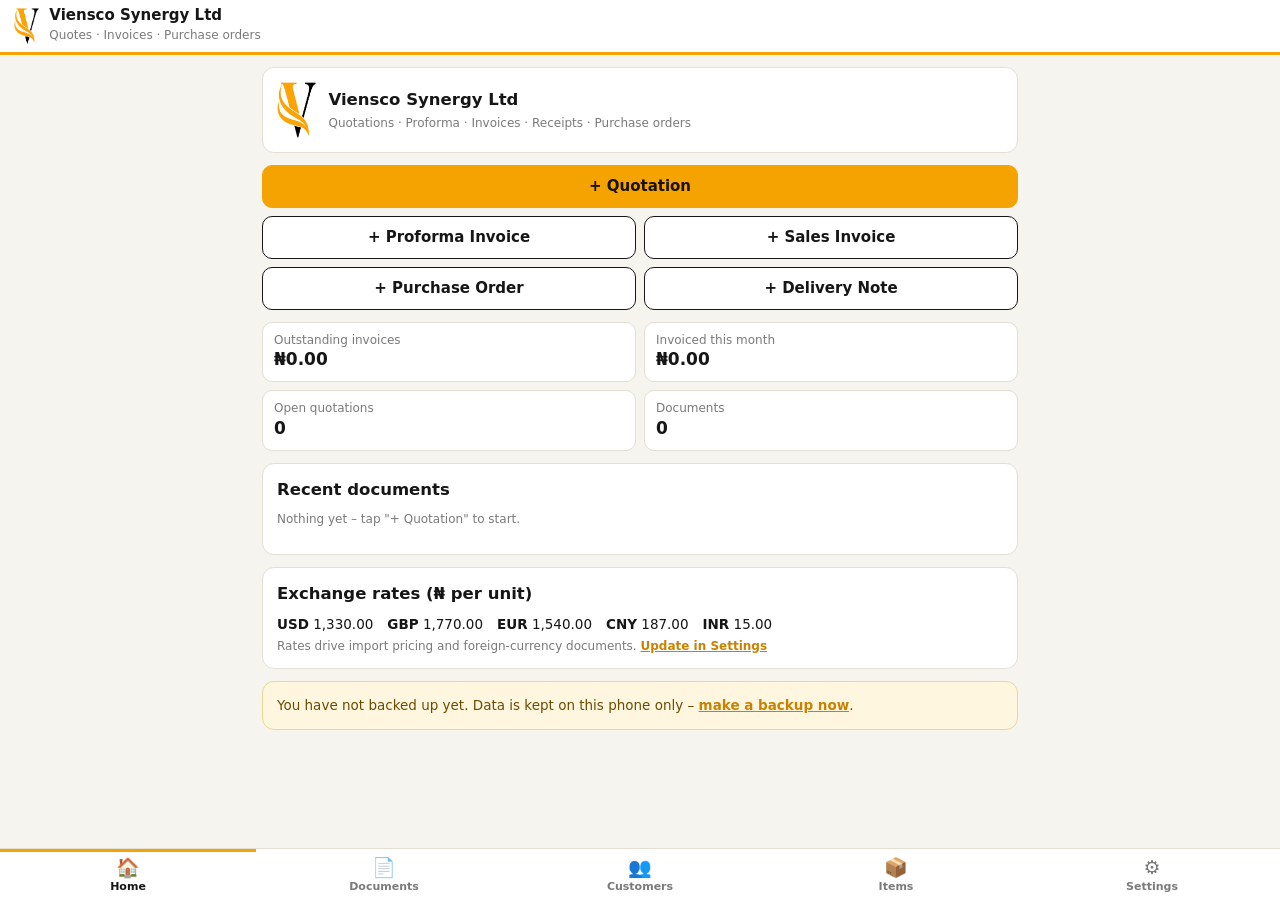
==== viensco-synergy-ltd.html @ f4959315 "Rename viensco-docs.html to viensco-synergy-ltd.html" ====
<!DOCTYPE html>
<html lang="en">
<head>
<meta charset="utf-8">
<meta name="viewport" content="width=device-width, initial-scale=1, viewport-fit=cover">
<title>Viensco Docs – Quotes, Invoices & Purchase Orders</title>
<meta name="theme-color" content="#161616">
<link rel="icon" href="[data-uri]">
<style>
:root{--or:#F5A300;--ord:#C98200;--ban:#E97E1C;--ink:#161616;--ink2:#444;--mute:#7a7a7a;--bg:#F6F4EF;--card:#fff;--line:#E4DFD3;--ok:#1d8a4b;--bad:#c0392b;--r:12px;font-family:"Segoe UI",system-ui,-apple-system,Roboto,Arial,sans-serif}
*{box-sizing:border-box;-webkit-tap-highlight-color:transparent}
html,body{margin:0;background:var(--bg);color:var(--ink);font-size:15px;line-height:1.4}
body{padding-bottom:80px}
[hidden]{display:none!important}
button,input,select,textarea{font:inherit;color:inherit}
input,select,textarea{width:100%;padding:10px 11px;border:1px solid var(--line);border-radius:9px;background:#fff;min-height:42px}
textarea{resize:vertical;min-height:60px}
input:focus,select:focus,textarea:focus,button:focus-visible{outline:2px solid var(--or);outline-offset:1px}
label{display:block;font-size:12.5px;color:var(--ink2);margin:0 0 4px;font-weight:600}
a{color:var(--ord);font-weight:600}
#splash{position:fixed;inset:0;background:#fff;z-index:99;display:flex;align-items:center;justify-content:center;transition:opacity .5s}
#splash img{width:min(55vw,240px);border-radius:50%}#splash.gone{opacity:0;pointer-events:none}
.top{position:sticky;top:0;z-index:20;display:flex;align-items:center;gap:10px;padding:7px 14px;background:#fff;border-bottom:3px solid var(--or)}
.top img{height:36px;width:auto}.top b{display:block;font-size:15px;line-height:1.1}.top small{color:var(--mute);font-size:12px}
.warnbar{background:#fff1d6;color:#6b4b00;padding:8px 14px;font-size:13px}
main{max-width:780px;margin:0 auto;padding:12px}
.view{display:none}.view.active{display:block}
.card{background:var(--card);border:1px solid var(--line);border-radius:var(--r);padding:14px;margin-bottom:12px}
.card h2{margin:0 0 10px;font-size:16.5px}.card h3{margin:14px 0 6px;font-size:14px}
.card.warn,.warn{background:#fff6e0;border-color:#f0d58f;color:#6b4b00;font-size:13.5px}
details.card summary{font-weight:700;font-size:16px;cursor:pointer;padding:2px 0 8px}
.grid2{display:grid;grid-template-columns:1fr 1fr;gap:10px}.grid3{display:grid;grid-template-columns:repeat(3,1fr);gap:10px}
.f{margin-bottom:10px}.hint{font-size:12px;color:var(--mute);margin-top:4px}
.btn{display:inline-flex;align-items:center;justify-content:center;gap:6px;padding:10px 16px;border-radius:10px;border:1px solid var(--ink);background:#fff;font-weight:600;cursor:pointer;min-height:42px}
.btn.pri{background:var(--or);border-color:var(--or);color:#1a1200}.btn.dark{background:var(--ink);color:#fff}
.btn.sm{padding:6px 11px;min-height:34px;font-size:13.5px}.btn.ghost{border-color:var(--line)}.btn.danger{color:var(--bad);border-color:#efc4bf}
.btns{display:flex;flex-wrap:wrap;gap:8px;margin-top:10px}
.seg{display:flex;border:1px solid var(--line);border-radius:10px;overflow:hidden;background:#fff}
.seg button{flex:1;border:0;background:transparent;padding:9px 4px;font-weight:600;cursor:pointer;font-size:13.5px}.seg button.on{background:var(--ink);color:#fff}
.chips{display:flex;gap:6px;overflow-x:auto;padding-bottom:6px;margin:8px 0}
.chip{white-space:nowrap;border:1px solid var(--line);background:#fff;border-radius:99px;padding:6px 12px;font-size:13px;cursor:pointer;font-weight:600}.chip.on{background:var(--or);border-color:var(--or)}
.kpis{display:grid;grid-template-columns:1fr 1fr;gap:8px;margin-bottom:12px}.kpi{background:#fff;border:1px solid var(--line);border-radius:10px;padding:9px 11px}
.kpi small{display:block;color:var(--mute);font-size:12px}.kpi b{font-size:17px}
.card .kpis .kpi{background:var(--bg);border:0}
.hero{display:flex;gap:12px;align-items:center}.hero img{height:56px}.hero h2{margin:0}
.qa{display:grid;grid-template-columns:1fr 1fr;gap:8px;margin-bottom:12px}.qa .btn:first-child{grid-column:1/-1}
.rates{display:flex;flex-wrap:wrap;gap:6px 14px;font-size:13.5px}
.item{display:flex;align-items:center;gap:8px;padding:9px 0;border-bottom:1px solid #f0ece2}
.item .nm{flex:1;font-size:14px;min-width:0}.item .nm small{display:block;color:var(--mute);font-size:12px}
.item>input{width:112px;text-align:right;padding:6px 8px;min-height:36px;flex:none}
.item.dr,.item.pick,[data-ec].item,[data-ev].item{cursor:pointer}
.rt{text-align:right;font-size:13.5px}.rt b{display:block}
.tag{font-size:10.5px;background:var(--bg);border:1px solid var(--line);border-radius:6px;padding:1px 6px;color:var(--ink2);font-weight:600}
.st{display:inline-block;font-size:11px;border-radius:99px;padding:1px 8px;background:#eee;margin-top:2px}
.st-Paid,.st-accepted,.st-confirmed,.st-received,.st-delivered{background:#e1f3e8;color:var(--ok)}.st-Unpaid,.st-lost,.st-cancelled{background:#fdeceb;color:var(--bad)}.st-Partpaid,.st-sent,.st-issued{background:#fff1d6;color:#8a5a00}
.imp{color:var(--ord);font-weight:600}
.banner{background:#fff6e0;border:1px solid #f0d58f;border-radius:10px;padding:8px 10px;font-size:13.5px}.banner .btn{margin-left:6px}
.cc{border-bottom:1px solid var(--line);padding-bottom:6px}.rep{font-size:12.5px;color:var(--ink2);padding:2px 0 2px 10px}.rep span{color:var(--mute)}
.repbox{border:1px solid var(--line);border-radius:10px;padding:10px;margin-bottom:10px;background:#fcfbf8}
.edtop{display:flex;align-items:center;gap:10px}.edtop .tt{flex:1;text-align:center}.edtop .tt b{display:block}.edtop .tt small{color:var(--mute)}
#ed-top{background:#fff;border:1px solid var(--line);border-radius:var(--r);padding:10px;margin-bottom:12px}
.trow{display:flex;justify-content:space-between;padding:5px 0;border-bottom:1px dashed var(--line);font-size:14px}.trow.gt{font-size:16px;border-bottom:2px solid var(--or)}
.chk{display:flex;gap:10px;align-items:flex-start;padding:6px 0;font-size:14px;cursor:pointer;font-weight:400;color:var(--ink);margin:0}
.chk input{width:22px;height:22px;min-height:22px;flex:none;margin:1px 0 0;accent-color:var(--ord);padding:0}.chk.sm{font-size:12.5px;color:var(--ink2)}
#lines .ln,#imp-lines .ln{padding:10px 0;border-bottom:1px solid #f0ece2}
#lines .nm,#imp-lines .nm{margin-bottom:6px;min-height:42px}
.r2{display:grid;grid-template-columns:62px 58px 1fr 54px 1fr 38px;gap:6px;align-items:end}
.r2.dn{grid-template-columns:70px 1fr 38px}.r2.imp{grid-template-columns:70px 1fr 38px}
.r2 label{font-size:11px;margin:0 0 2px;color:var(--mute)}.r2 input{padding:7px 6px;min-height:38px}
.r2 .am{text-align:right;font-size:12.5px;white-space:nowrap}.r2 .am b{display:block;padding:8px 0}
@media(max-width:540px){.r2{grid-template-columns:60px 54px 1fr 50px 38px}.r2 .am{grid-column:1/-2;text-align:left}.r2 .am label{display:inline;margin-right:6px}.r2 .am b{display:inline}.grid3{grid-template-columns:1fr 1fr}}
.tbl{width:100%;border-collapse:collapse;font-size:13.5px}.tbl th{text-align:left;font-size:12px;color:var(--mute);padding:4px;border-bottom:1px solid var(--line)}.tbl td{padding:6px 4px;border-bottom:1px solid #f0ece2}.tbl .n{text-align:right}
.bd{width:100%;border-collapse:collapse;font-size:13.5px;margin-top:6px}.bd td{padding:4px 0;border-bottom:1px dashed var(--line)}.bd .r{text-align:right}.bd tr.b td{font-weight:700}
nav.tabs{position:fixed;left:0;right:0;bottom:0;z-index:30;display:flex;background:#fff;border-top:1px solid var(--line);padding-bottom:env(safe-area-inset-bottom,0)}
nav.tabs button{flex:1;border:0;background:transparent;padding:7px 2px 6px;font-size:11px;font-weight:600;color:var(--mute);cursor:pointer}nav.tabs button span{display:block;font-size:19px;line-height:1.2}
nav.tabs button.on{color:var(--ink);box-shadow:inset 0 3px 0 var(--or)}
#toast{position:fixed;left:50%;bottom:92px;transform:translateX(-50%);background:var(--ink);color:#fff;padding:9px 16px;border-radius:99px;font-size:13.5px;z-index:70;opacity:0;pointer-events:none;transition:opacity .25s;max-width:90vw;text-align:center}#toast.show{opacity:1}
#modal{position:fixed;inset:0;z-index:60;display:flex;align-items:flex-end;justify-content:center}.mbg{position:absolute;inset:0;background:rgba(0,0,0,.45)}
.msheet{position:relative;background:#fff;width:100%;max-width:640px;max-height:90vh;border-radius:16px 16px 0 0;display:flex;flex-direction:column}
.mh{display:flex;justify-content:space-between;align-items:center;padding:12px 16px;border-bottom:1px solid var(--line)}.mh button{border:0;background:none;font-size:20px;cursor:pointer}
#mb{padding:14px 16px 24px;overflow-y:auto}
#sheetWrap{width:100%;overflow:hidden;margin-top:6px}
#sheet{width:210mm;background:#fff;color:#111;font-size:12px;transform-origin:top left;box-shadow:0 1px 6px rgba(0,0,0,.2)}
#sheet:not(.lh-on){padding:10mm}
#sheet.lh-on{background-repeat:repeat-y;background-size:210mm 297mm;background-position:0 0}
/* ---- document sheet ---- */
#sheet .hd{display:flex;justify-content:space-between;gap:10px;align-items:flex-start}
#sheet .hl{display:flex;gap:10px;align-items:flex-start}#sheet .emb{height:62px;width:auto}
#sheet .hm{display:flex;flex-direction:column;align-items:flex-start}#sheet .wm{height:50px;width:auto}
#sheet .rcn{font-weight:800;font-size:11px;align-self:flex-end;margin-bottom:1px}
#sheet .hr{border-left:3px solid #111;padding-left:10px;font-size:12px;font-weight:700;line-height:1.35;max-width:62mm}#sheet .hr b{color:var(--ban)}
#sheet .phn{font-size:19px;font-weight:800;margin-top:3px;letter-spacing:-.5px}
#sheet .dsc{font-weight:800;font-size:12px;line-height:1.35;margin:4px 0 2px;max-width:112mm}#sheet .eml{font-weight:700;font-size:12px;margin-bottom:6px}
#sheet .ban{background:var(--ban);color:#fff;font-weight:800;text-align:center;font-size:19px;padding:5px;letter-spacing:.5px;margin:4px 0 8px}
#sheet .info{display:flex;gap:12px;margin-bottom:8px}#sheet .box{flex:1.25;border:1.5px solid #111;padding:6px 8px;font-size:12px;line-height:1.45}
#sheet .meta{flex:1;border-collapse:collapse;font-size:12px}#sheet .meta td{padding:2px 4px;border-bottom:1px solid #999}#sheet .meta .k{font-weight:700;white-space:nowrap;width:1%}
#sheet table.it{width:100%;border-collapse:collapse}
#sheet .it th{background:#111;color:#fff;font-size:11px;padding:5px 4px;text-align:center}
#sheet .it td{border:1px solid #111;padding:4px 5px;vertical-align:top}
#sheet .it .c{text-align:center}#sheet .it .r{text-align:right;white-space:nowrap}#sheet .it .am{background:#FCE3C4}
#sheet .tot{width:58%;margin:8px 0 0 auto;border-collapse:collapse}#sheet .tot td{padding:3px 6px;border-bottom:1px solid #ccc}#sheet .tot .r{text-align:right;white-space:nowrap}
#sheet .tot tr.gt td{background:var(--ban);color:#fff;font-weight:800;font-size:13.5px}#sheet .tot tr.small td{font-size:11px;color:#444}#sheet .tot tr.bold td{font-weight:800}
#sheet .words{margin-top:8px;font-size:12px;border-bottom:1px solid #111;padding-bottom:3px}
#sheet .rcv{font-weight:700;font-size:11.5px;margin-top:6px}
#sheet .terms{margin-top:8px;font-size:11px;line-height:1.5}#sheet .terms h4{margin:6px 0 1px;font-size:11.5px}
#sheet .sign{display:flex;justify-content:space-between;gap:30px;margin-top:14px;align-items:flex-end}#sheet .sign>div{flex:1;text-align:center;font-size:11.5px}
#sheet .sign img{height:52px;display:block;margin:0 auto -4px}#sheet .sp{height:46px}#sheet .ln{border-top:1px solid #111;padding-top:3px}
#sheet .thx{text-align:center;font-style:italic;font-weight:700;margin-top:10px;font-size:11.5px}
#sheet .ftr{display:flex;justify-content:space-between;gap:6px;border-top:2px solid var(--ban);margin-top:12px;padding-top:5px;font-size:10.5px;font-weight:700}
#sheet .rc-amt{border:2px solid #111;background:#FCE3C4;display:flex;justify-content:space-between;align-items:center;padding:8px 12px;margin-bottom:6px}#sheet .rc-amt .lbl{font-weight:800}#sheet .rc-amt .val{font-size:20px;font-weight:800}
#sheet .dn-box{display:flex;gap:30px;margin-top:8px;border:1.5px solid #111;padding:6px 8px}#sheet .gd{color:var(--ban);font-weight:800;text-align:center;margin:10px 0 4px}
#sheet .chk{display:flex;gap:14px;border:1.5px solid #111;padding:8px;line-height:2;font-weight:600;cursor:default;font-size:12px}#sheet .chk>div{flex:1}
#sheet .lhw{width:100%;border-collapse:collapse}#sheet .sp1{height:54mm}#sheet .sp2{height:26mm}#sheet .lhc{padding:0 18mm 0 14mm;vertical-align:top}
@media print{
  html,body{background:#fff;padding:0}
  .noprint,.top,nav.tabs,#toast,#splash,#modal,.warnbar{display:none!important}
  main{padding:0;max-width:none}.view{display:none!important}#v-edit{display:block!important}
  #sheetWrap{height:auto!important;overflow:visible;margin:0}
  #sheet{transform:none!important;box-shadow:none;width:auto}
  #sheet:not(.lh-on){padding:0}#sheet.lh-on{width:210mm}
  #sheet tr{break-inside:avoid}#sheet .sign,#sheet .tot,#sheet .terms{break-inside:avoid}
  *{-webkit-print-color-adjust:exact;print-color-adjust:exact}
}

</style>
<style id="pgstyle"></style>
</head>
<body>
<div id="splash"><img src="[data-uri]" alt="Viensco Synergy Ltd"></div>
<header class="top noprint"><img src="[data-uri]" alt=""><div><b>Viensco Synergy Ltd</b><small>Quotes · Invoices · Purchase orders</small></div></header>
<div id="warn" class="warnbar noprint" hidden></div>
<main>
  <section class="view active" id="v-home"></section>
  <section class="view" id="v-docs"></section>
  <section class="view" id="v-cust"></section>
  <section class="view" id="v-items"></section>
  <section class="view" id="v-set"></section>
  <section class="view" id="v-edit">
    <div id="ed-top" class="noprint"></div>
    <div id="ed-form" class="noprint"></div>
    <div class="card noprint"><div class="f" style="margin:0"><label>PDF layout</label><select id="ed-style"><option value="branded">Branded header (built-in)</option><option value="letterhead">On my letterhead image</option></select></div>
      <div class="hint">Preview below is what the PDF will look like. Tap “PDF / Print” at the top, then choose “Save as PDF”.</div></div>
    <div id="sheetWrap"><div id="sheet"></div></div>
  </section>
</main>
<nav class="tabs noprint">
  <button data-tab="home" class="on"><span>🏠</span>Home</button>
  <button data-tab="docs"><span>📄</span>Documents</button>
  <button data-tab="cust"><span>👥</span>Customers</button>
  <button data-tab="items"><span>📦</span>Items</button>
  <button data-tab="set"><span>⚙️</span>Settings</button>
</nav>
<div id="modal" class="noprint" hidden><div class="mbg"></div><div class="msheet"><div class="mh"><b id="mt"></b><button id="mx" aria-label="Close">✕</button></div><div id="mb"></div></div></div>
<div id="toast"></div>
<script>
const IMG={emblem:"[data-uri]",word:"[data-uri]",sign:"[data-uri]",letterhead:"[data-uri]",splash:"[data-uri]"};
</script>
<script>
/* Viensco Synergy Ltd – catalogue & reference data.
   ALL PRICES ARE STARTING ESTIMATES (₦ for shelf stock, USD FOB for imports). Edit in the app. */
const r50 = v => Math.round(v / 50) * 50;
const CUR = {
  NGN: { sym: '₦', name: 'Naira', minor: 'Kobo' }, USD: { sym: '$', name: 'Dollars', minor: 'Cents' },
  GBP: { sym: '£', name: 'Pounds', minor: 'Pence' }, EUR: { sym: '€', name: 'Euros', minor: 'Cents' },
  CNY: { sym: 'CN¥', name: 'Yuan', minor: 'Fen' }, INR: { sym: '₹', name: 'Rupees', minor: 'Paise' }
};
const ORIGINS = ['Local', 'China', 'UK', 'US', 'Vietnam', 'India', 'Indonesia', 'Germany', 'Other'];
const CAT_LIST = [
  ['mcb', 'MCBs, RCCBs & MCCBs'], ['cont', 'Contactors & overload relays'], ['rly', 'Relays (glass, timer, control)'],
  ['led', 'LED lighting (AKT)'], ['wire', 'Switches, plugs & sockets'], ['sens', 'Limit, reed & magnetic switches'],
  ['ind', 'Inductive & capacitive sensors'], ['drive', 'Soft starters, VFDs & MPCBs'], ['pneu', 'Pneumatic cylinders, fittings & tubes'],
  ['sol', 'Solenoid valves & coils (Airtac)'], ['plc', 'PLCs, HMI & modules'], ['steam', 'Steam & industrial valves'],
  ['solar', 'Solar panels, inverters & batteries'], ['acc', 'Control & panel accessories'], ['cable', 'Cables (use Cable builder)'], ['svc', 'Services']
];
const DUTY_L = {
  sw: 'Switchgear, MCB, contactors, relays (HS 8535-8538)', cab: 'Electric cables & wire (HS 8544)', mot: 'Motors, VFDs, soft starters (HS 8501/8504)',
  led: 'LED lamps & luminaires (HS 8539/9405)', plc: 'PLC, HMI & automation (HS 8537/8471)', sen: 'Sensors & instruments (HS 9026/9031)',
  pneu: 'Pneumatic cylinders, valves & fittings (HS 8412/8481)', valve: 'Industrial & steam valves (HS 8481)', tube: 'Plastic tubes & hoses (HS 3917)',
  solar: 'Solar panels & PV parts (HS 8541)', batt: 'Batteries (HS 8507)', inv: 'Inverters & chargers (HS 8504)', other: 'Other electrical / mechanical spares'
};
const DUTY_DEF = { sw: 20, cab: 20, mot: 10, led: 20, plc: 10, sen: 10, pneu: 10, valve: 10, tube: 20, solar: 5, batt: 20, inv: 10, other: 10 };

const FX_DEF = { NGN: 1, USD: 1330, GBP: 1770, EUR: 1540, CNY: 187, INR: 15 };

/* VAT / tax options: mode 'excl' = added on top, 'incl' = already inside prices, exempt = no tax line */
const VAT_DEF = [
  { id: 'v75i', name: 'VAT 7.5% – Inventoried goods', rate: 7.5, mode: 'excl' },
  { id: 'v75n', name: 'VAT 7.5% – Non-inventoried items / services', rate: 7.5, mode: 'excl' },
  { id: 'v75inc', name: 'VAT 7.5% – inclusive in prices', rate: 7.5, mode: 'incl' },
  { id: 'v0', name: 'Zero-rated 0% (exports / zero-rated supply)', rate: 0, mode: 'excl' },
  { id: 'vex', name: 'VAT exempt – no VAT', rate: 0, mode: 'excl', exempt: true },
  { id: 'v5', name: 'VAT 5% (e.g. UAE)', rate: 5, mode: 'excl' },
  { id: 'vgh', name: 'Ghana VAT 15%', rate: 15, mode: 'excl' },
  { id: 'vza', name: 'South Africa VAT 15%', rate: 15, mode: 'excl' },
  { id: 'vke', name: 'Kenya VAT 16%', rate: 16, mode: 'excl' },
  { id: 'vin', name: 'India GST 18%', rate: 18, mode: 'excl' },
  { id: 'vuk', name: 'UK VAT 20%', rate: 20, mode: 'excl' }
];

const CABLE = {
  types: { flex: ['Flexible (stranded copper, PVC)', 2.1], arm: ['Armoured (PVC/SWA/PVC)', 2.5], nonarm: ['Non-armoured (PVC/PVC)', 1.95] },
  brands: { Nocaco: 1.15, Nigerchin: 1.0, Kablemetal: 1.0, Nexus: 1.05, Purechem: 0.95, CDivine: 0.95, Coleman: 1.1, Other: 1.0 },
  small: [1, 1.5, 2.5, 4, 6, 10, 16], mid: [25, 35, 50, 70, 95, 120, 150, 185, 240, 300], big: [500, 630, 800, 1000]
};
function cableCores(type, size) {
  if (type === 'flex') return size <= 16 ? [3, 4, 5] : [];
  if (size <= 16) return [3, 4, 5];
  if (size <= 300) return [3.5, 4];
  return [1];
}
function cableSizes(type) { return type === 'flex' ? CABLE.small : CABLE.small.concat(CABLE.mid, CABLE.big); }

/* ---------- catalogue generators ---------- */
const CATALOG = [];
function P(id, cat, name, brand, unit, org, price, x) { CATALOG.push(Object.assign({ id, cat, name, brand, unit, org, price: Math.round(price) }, x || {})); }
function I(id, cat, name, brand, unit, org, fob, duty, x) { CATALOG.push(Object.assign({ id, cat, name, brand, unit, org, price: 0, fob: Math.round(fob * 100) / 100, cur: 'USD', duty }, x || {})); }
const sl = s => String(s).replace(/[^a-z0-9]+/gi, '').toLowerCase();

(function gen() {
  /* MCBs, RCCBs, MCCBs */
  const bf = { ABB: 2.4, Schneider: 2.8, Siemens: 2.6, Chint: 1 };
  const mdl = { ABB: 'S200 C-curve 6kA', Schneider: 'Acti9 iC60N C-curve', Siemens: '5SL C-curve 6kA', Chint: 'NB1-63 C-curve 6kA' };
  const poles = [[1, 1], [2, 2.1], [3, 3.2], [4, 4.3]];
  Object.keys(bf).forEach(b => {
    [6, 10, 16, 20, 25, 32, 40, 50, 63].forEach(a => poles.forEach(([p, pf]) =>
      P(`mcb-${sl(b)}-${p}-${a}`, 'mcb', `${b} MCB ${p}P ${a}A (${mdl[b]})`, b, 'pc', 'Local', r50((1500 + 55 * a) * pf * bf[b]))));
    [25, 40, 63, 80].forEach(a => [2, 4].forEach(p =>
      P(`rccb-${sl(b)}-${p}-${a}`, 'mcb', `${b} RCCB ${p}P ${a}A 30mA`, b, 'pc', 'Local', r50((9000 + 250 * a) * (p === 4 ? 1.9 : 1) * (b === 'Chint' ? 1 : bf[b] * 1.05)))));
    [63, 100, 125, 160, 200, 250, 315, 400, 630].forEach(a =>
      P(`mccb-${sl(b)}-${a}`, 'mcb', `${b} MCCB 3P ${a}A (adjustable thermal-magnetic)`, b, 'pc', 'Local', r50((18000 + 520 * a) * (b === 'Chint' ? 1 : bf[b] * 1.3))));
  });

  /* Contactors & overload relays */
  const cm = { Chint: 'NC1', Schneider: 'TeSys D LC1D', Siemens: 'Sirius 3RT', ABB: 'AF series' };
  const cf = { Chint: 1, Schneider: 3.2, Siemens: 3.4, ABB: 3.0 };
  Object.keys(cf).forEach(b => {
    [9, 12, 18, 25, 32, 40, 50, 65, 80, 95, 115, 150, 185, 225].forEach(a => [['220VAC', 1], ['380-415VAC', 1.03]].forEach(([coil, k]) =>
      P(`ct-${sl(b)}-${a}-${coil}`, 'cont', `${b} contactor ${a}A, ${coil} coil (${cm[b]})`, b, 'pc', 'Local', r50((6000 + 440 * a) * cf[b] * k))));
    [[0.63, 1], [1, 1.6], [1.6, 2.5], [2.5, 4], [4, 6], [5.5, 8], [7, 10], [9, 13], [12, 18], [17, 25], [23, 32], [30, 40], [37, 50], [48, 65]].forEach(([lo, hi]) =>
      P(`ol-${sl(b)}-${hi}`, 'cont', `${b} thermal overload relay ${lo}-${hi}A`, b, 'pc', 'Local', r50((5500 + 350 * hi) * (b === 'Chint' ? 1 : cf[b] * 0.9))));
  });
  P('ct-aux-chint', 'cont', 'Chint auxiliary contact block 1NO+1NC', 'Chint', 'pc', 'Local', 2800);
  P('ct-aux-sch', 'cont', 'Schneider auxiliary contact block 1NO+1NC', 'Schneider', 'pc', 'Local', 7500);
  P('ct-mech', 'cont', 'Contactor mechanical interlock kit', 'Chint', 'pc', 'Local', 4500);
  P('ct-sd', 'cont', 'Star-delta timer block (contactor mount)', 'Chint', 'pc', 'Local', 12500);

  /* Relays */
  const pb = { 6: 3200, 8: 4200, 11: 5200, 14: 6200 };
  [['Omron', 1.6, 'Vietnam'], ['Chint', 0.7, 'Local']].forEach(([b, f, o]) => {
    [6, 8, 11, 14].forEach(pin => ['12VDC', '24VDC', '24VAC', '110VAC', '220VAC'].forEach(c =>
      P(`gr-${sl(b)}-${pin}-${c}`, 'rly', `${b} glass relay ${pin}-pin, ${c} coil`, b, 'pc', 'Local', r50(pb[pin] * f * (c.includes('AC') ? 1.05 : 1)))));
    [6, 8, 11, 14].forEach(pin => P(`grs-${sl(b)}-${pin}`, 'rly', `${b} relay socket / base ${pin}-pin`, b, 'pc', 'Local', r50((1200 + pin * 120) * f)));
  });
  P('tdr-omron-8', 'rly', 'Omron H3Y-2 time-delay relay 8-pin, 24VDC / 220VAC', 'Omron', 'pc', 'Local', 24500);
  P('tdr-omron-14', 'rly', 'Omron H3CR-A time-delay relay 11-pin, 24-240V', 'Omron', 'pc', 'Local', 38500);
  P('tdr-chint', 'rly', 'Chint JS14 time-delay relay 14-pin', 'Chint', 'pc', 'Local', 11500);
  P('pfr-chint', 'rly', 'Chint phase-failure / phase-sequence relay 380-415V', 'Chint', 'pc', 'Local', 14500);
  P('pfr-sch', 'rly', 'Schneider phase-failure relay RM17 380-415V', 'Schneider', 'pc', 'Local', 68000);
  P('lvl-relay', 'rly', 'Liquid level control relay 220VAC (8-pin)', 'Chint', 'pc', 'Local', 16500);

  /* LED lighting – AKT */
  [[50, 6500], [100, 12500], [150, 17500], [200, 23000]].forEach(([w, p]) => P(`akt-fl-${w}`, 'led', `AKT LED flood light ${w}W, IP65`, 'AKT', 'pc', 'Local', p));
  [5, 7, 9, 12, 15, 18, 20, 30, 40].forEach(w => ['E27', 'B22'].forEach(c => P(`akt-bulb-${w}-${c}`, 'led', `AKT LED bulb ${w}W ${c}`, 'AKT', 'pc', 'Local', r50(500 + 85 * w))));
  P('akt-panel-18', 'led', 'AKT LED panel light 18W (surface/recessed)', 'AKT', 'pc', 'Local', 6500);
  P('akt-tube-18', 'led', 'AKT LED tube 18W T8 4ft', 'AKT', 'pc', 'Local', 2800);
  P('akt-street-100', 'led', 'AKT LED street light 100W', 'AKT', 'pc', 'Local', 24000);

  /* Switches, plugs & sockets */
  [1, 2, 3].forEach(g => [1, 2].forEach(w => P(`sw-${g}g${w}w`, 'wire', `${g}-gang ${w}-way light switch`, 'Generic', 'pc', 'Local', 700 + 600 * g + (w === 2 ? 400 : 0))));
  P('sk-13-1', 'wire', '13A 1-gang switched socket', 'Generic', 'pc', 'Local', 1500);
  P('sk-13-2', 'wire', '13A 2-gang switched socket', 'Generic', 'pc', 'Local', 2800);
  P('sk-15-1', 'wire', '15A round-pin socket (switched)', 'Generic', 'pc', 'Local', 2200);
  P('pl-13', 'wire', '13A plug top (fused)', 'Generic', 'pc', 'Local', 900);
  P('pl-15', 'wire', '15A round-pin plug top', 'Generic', 'pc', 'Local', 1600);
  P('ext-13', 'wire', '13A 4-way extension socket 3m', 'Generic', 'pc', 'Local', 6500);
  P('ind-sock', 'wire', 'Industrial plug & socket 3P+N+E 32A IP67 (set)', 'Chint', 'set', 'Local', 18500);

  /* Limit, reed & magnetic switches */
  [['Omron WLCA2-2 roller-lever limit switch', 'Omron', 24000], ['Omron WLCA12-2 roller-plunger limit switch', 'Omron', 26500], ['Schneider XCKP2118 limit switch', 'Schneider', 31000],
  ['Chint YBLX-K1/111 limit switch', 'Chint', 6500], ['Chint YBLX-ME/8104 limit switch', 'Chint', 7500], ['Chint YBLX-ME/8108 limit switch', 'Chint', 8200],
  ['Siemens 3SE5 limit switch', 'Siemens', 38000]].forEach(([n, b, p], i) => P('ls-' + i, 'sens', n, b, 'pc', 'Local', p));
  [['Reed switch, glass type (NO) 2×14mm', 'Generic', 650], ['Magnetic reed sensor for pneumatic cylinder (Airtac CS1-J)', 'Airtac', 3800], ['Magnetic reed sensor Airtac DMSG-020', 'Airtac', 4200],
  ['Magnetic safety switch / door contact (surface)', 'Generic', 2200], ['Industrial magnetic proximity switch (NO+NC) 3A', 'Generic', 9500], ['Magnetic float switch (level) PP, 1m cable', 'Generic', 7500]]
    .forEach(([n, b, p], i) => P('rs-' + i, 'sens', n, b, 'pc', 'Local', p));

  /* ifm inductive & capacitive sensors (imported) */
  const bs = { M8: 38, M12: 45, M18: 52, M30: 68 }, rg = { M8: [2, 4], M12: [4, 8], M18: [8, 12], M30: [15, 22] };
  Object.keys(bs).forEach(sz => rg[sz].forEach((r, ri) => ['PNP', 'NPN'].forEach(o => ['NO', 'NC'].forEach(n =>
    I(`ifm-ind-${sz}-${r}-${o}-${n}`, 'ind', `ifm inductive sensor ${sz}, ${r}mm ${ri ? 'non-flush' : 'flush'}, ${o} ${n}, 10-30VDC`, 'ifm', 'pc', 'UK', bs[sz] * (ri ? 1.25 : 1) * (o === 'NPN' ? 1.04 : 1), 'sen')))));
  [['M18', 75], ['M30', 85]].forEach(([sz, f]) => ['PNP', 'NPN'].forEach(o => ['NO', 'NC'].forEach(n =>
    I(`ifm-cap-${sz}-${o}-${n}`, 'ind', `ifm capacitive sensor ${sz}, ${o} ${n}, 10-36VDC`, 'ifm', 'pc', 'UK', f, 'sen'))));

  /* Soft starters, VFDs, MPCBs (imported) */
  const dv = { Siemens: [1.25, 'SINAMICS'], ABB: [1.15, 'ACS'], Schneider: [1.2, 'Altivar'] };
  Object.keys(dv).forEach(b => {
    [0.75, 1.5, 2.2, 3, 4, 5.5, 7.5, 11, 15, 18.5, 22, 30, 37, 45, 55, 75, 90, 110].forEach(kw =>
      I(`vfd-${sl(b)}-${kw}`, 'drive', `${b} ${dv[b][1]} VFD ${kw}kW, 380-415V 3-phase`, b, 'pc', 'India', (120 + 45 * kw) * dv[b][0], 'mot'));
    [5.5, 7.5, 11, 15, 18.5, 22, 30, 37, 45, 55, 75, 90, 110].forEach(kw =>
      I(`ss-${sl(b)}-${kw}`, 'drive', `${b} soft starter ${kw}kW, 380-415V`, b, 'pc', 'India', (95 + 38 * kw) * dv[b][0], 'mot'));
  });
  ['Siemens', 'ABB', 'Schneider', 'Chint'].forEach(b => [[0.63, 1], [1, 1.6], [1.6, 2.5], [2.5, 4], [4, 6.3], [6, 10], [9, 14], [13, 18], [17, 23], [20, 25], [24, 32]].forEach(([lo, hi]) =>
    I(`mpcb-${sl(b)}-${hi}`, 'drive', `${b} MPCB motor protection circuit breaker ${lo}-${hi}A`, b, 'pc', b === 'Chint' ? 'China' : 'UK', (28 + 3.2 * hi) * (b === 'Chint' ? 0.45 : b === 'ABB' ? 1.05 : b === 'Siemens' ? 1.15 : 1.1), 'sw')));

  /* Pneumatics (Airtac) */
  const bore = { 32: 8, 40: 11, 50: 15, 63: 20, 80: 30, 100: 42 };
  Object.keys(bore).forEach(bo => [25, 50, 75, 100, 150, 200, 250, 300].forEach(st =>
    I(`pc-sc-${bo}-${st}`, 'pneu', `Airtac SC pneumatic cylinder Ø${bo} × ${st}mm stroke`, 'Airtac', 'pc', 'China', bore[bo] + st * 0.04 * (bo / 32), 'pneu')));
  const mb = { 16: 6, 20: 7, 25: 8.5, 32: 10 };
  Object.keys(mb).forEach(bo => [25, 50, 75, 100, 150, 200].forEach(st =>
    I(`pc-mal-${bo}-${st}`, 'pneu', `Airtac MAL mini cylinder Ø${bo} × ${st}mm stroke`, 'Airtac', 'pc', 'China', mb[bo] + st * 0.03, 'pneu')));
  [[4, 'M5'], [6, '1/8"'], [6, '1/4"'], [8, '1/8"'], [8, '1/4"'], [8, '3/8"'], [10, '1/4"'], [10, '3/8"'], [10, '1/2"'], [12, '3/8"'], [12, '1/2"']].forEach(([t, th]) => {
    P(`qc-ms-${t}-${sl(th)}`, 'pneu', `Quick-connect fitting, straight male, tube ${t}mm × ${th}`, 'Airtac', 'pc', 'Local', r50(450 + t * 60));
    P(`qc-me-${t}-${sl(th)}`, 'pneu', `Quick-connect fitting, elbow male, tube ${t}mm × ${th}`, 'Airtac', 'pc', 'Local', r50((450 + t * 60) * 1.2));
  });
  [4, 6, 8, 10, 12].forEach(t => [['union straight', 1], ['union elbow', 1.2], ['union tee', 1.6]].forEach(([n, k]) =>
    P(`qc-${sl(n)}-${t}`, 'pneu', `Quick-connect ${n}, tube ${t}mm`, 'Airtac', 'pc', 'Local', r50((500 + t * 50) * k))));
  const pu = { 4: 300, 6: 450, 8: 700, 10: 1000, 12: 1400 };
  [4, 6, 8, 10, 12].forEach(t => ['Blue', 'Black', 'Clear'].forEach(c => {
    P(`pu-${t}-${c}`, 'pneu', `PU air tube ${t}mm OD, ${c}`, 'Airtac', 'm', 'Local', pu[t]);
    if (t >= 6 && t <= 10) P(`pur-${t}-${c}`, 'pneu', `PU air tube ${t}mm OD, ${c}, 100m roll`, 'Airtac', 'roll', 'Local', r50(pu[t] * 100 * 0.88));
  }));
  [['Airtac AC2000-02 FRL unit 1/4"', 14500], ['Airtac AC3000-03 FRL unit 3/8"', 21000], ['Airtac AC4000-04 FRL unit 1/2"', 29000], ['Pneumatic silencer brass 1/8"', 450], ['Pneumatic silencer brass 1/4"', 600], ['Pneumatic silencer brass 1/2"', 1100], ['Pressure gauge 0-10 bar, 1/4" bottom', 3200], ['Air blow gun with nozzle', 4500], ['Quick air coupler set 1/4" (plug+socket)', 3800]]
    .forEach(([n, p], i) => P('pn-x' + i, 'pneu', n, n.startsWith('Airtac') ? 'Airtac' : 'Generic', 'pc', 'Local', p));

  /* Airtac solenoid valves & coils */
  const sv = { '06': ['1/8"', 7500, '4V110-06'], '08': ['1/4"', 8500, '4V210-08'], '10': ['3/8"', 11500, '4V310-10'], '15': ['1/2"', 14500, '4V410-15'] };
  const pos = [['110', 'single coil, 5/2-way', 1], ['120', 'double coil, 5/2-way', 1.35], ['130C', '3-position closed-centre, 5/3-way', 1.55], ['130E', '3-position exhaust-centre, 5/3-way', 1.55], ['130P', '3-position pressure-centre, 5/3-way', 1.55]];
  Object.keys(sv).forEach(pt => {
    pos.forEach(([code, desc, k]) => ['24VDC', '24VAC', '220VAC'].forEach(c => {
      const model = `4V${sv[pt][2].charAt(2)}${code.slice(1)}-${pt}`;
      P(`sv-${pt}-${code}-${c}`, 'sol', `Airtac ${model} solenoid valve ${desc}, ${sv[pt][0]}, ${c}`, 'Airtac', 'pc', 'Local', r50(sv[pt][1] * k));
    }));
    ['24VDC', '24VAC', '220VAC'].forEach(c => P(`sc-${pt}-${c}`, 'sol', `Airtac solenoid coil for 4V${sv[pt][2].charAt(2)} series (${sv[pt][0]}), ${c}`, 'Airtac', 'pc', 'Local', r50(sv[pt][1] * 0.38)));
  });

  /* Siemens S7-1200 PLCs & modules (imported) */
  const cpus = { '1211C': 330, '1212C': 400, '1214C': 520, '1215C': 780, '1217C': 1050 };
  Object.keys(cpus).forEach(c => [['DC/DC/DC', 1], ['AC/DC/Relay', 1.07], ['DC/DC/Relay', 1.03]].forEach(([v, k]) => {
    if (c === '1217C' && v !== 'DC/DC/DC') return;
    I(`s7-${c}-${sl(v)}`, 'plc', `Siemens S7-1200 CPU ${c} ${v}`, 'Siemens', 'pc', 'UK', cpus[c] * k, 'plc');
  }));
  [['SM1221 digital input 8DI 24VDC', 150], ['SM1221 digital input 16DI 24VDC', 240], ['SM1222 digital output 8DQ relay', 190], ['SM1222 digital output 16DQ relay', 310], ['SM1222 digital output 8DQ 24VDC', 170],
  ['SM1222 digital output 16DQ 24VDC', 280], ['SM1223 combo 8DI/8DQ relay', 300], ['SM1223 combo 16DI/16DQ 24VDC', 440], ['SM1231 analog input 4AI', 270], ['SM1231 analog input 8AI', 420],
  ['SM1232 analog output 2AO', 260], ['SM1232 analog output 4AO', 400], ['SM1234 analog combo 4AI/2AO', 340], ['SM1231 RTD 4-channel', 380], ['SM1231 thermocouple 4-channel', 360],
  ['CM1241 RS485 communication module', 210], ['CM1241 RS232 communication module', 210], ['CSM1277 4-port Ethernet switch', 160], ['PM1207 power supply 24VDC 2.5A', 190],
  ['SIMATIC memory card 24MB', 80], ['KTP400 Basic HMI 4.3"', 360], ['KTP700 Basic HMI 7"', 590], ['KTP900 Basic HMI 9"', 940], ['KTP1200 Basic HMI 12"', 1450],
  ['LOGO! 8.3 logic module 12/24RCE', 190], ['LOGO! 8.3 logic module 230RCE', 195], ['LOGO! DM8 230R expansion', 105], ['LOGO! power supply 24V 1.3A', 55]]
    .forEach(([n, f], i) => I('s7-m' + i, 'plc', `Siemens ${n}`, 'Siemens', 'pc', 'UK', f, 'plc'));

  /* Steam & industrial valves (imported) */
  const vt = [['Gate valve, cast steel, flanged PN40', 22], ['Globe valve, cast steel, flanged PN40', 28], ['Swing check valve, cast steel, flanged PN40', 24], ['Ball valve, steam-rated 3-piece SS', 30],
  ['Y-strainer, cast steel, flanged', 20], ['Spring safety relief valve (steam)', 55], ['Thermodynamic steam trap', 38], ['Pressure reducing valve (steam)', 160]];
  const vs = { 15: 1, 20: 1.3, 25: 1.7, 32: 2.4, 40: 3.2, 50: 4.8, 65: 7.5, 80: 10.5, 100: 17 };
  vt.forEach(([n, f], ti) => Object.keys(vs).forEach(dn => I(`vl-${ti}-${dn}`, 'steam', `${n} DN${dn}`, 'Generic', 'pc', 'India', f * vs[dn], 'valve')));

  /* Solar, inverters, batteries (shelf) */
  [[450, 112000], [550, 142000], [600, 155000], [650, 170000]].forEach(([w, p]) => P('pv-' + w, 'solar', `Mono PERC solar panel ${w}W`, 'Generic', 'pc', 'Local', p));
  [[5, 1050000], [8, 1950000], [10, 2650000], [12, 3400000]].forEach(([k, p]) => P('hy-' + k, 'solar', `Hybrid solar inverter ${k}kW / 48V with MPPT`, 'Generic', 'pc', 'Local', p));
  [['LiFePO4 lithium battery 48V 100Ah (5.12kWh)', 1650000], ['LiFePO4 lithium battery 48V 200Ah (10.24kWh)', 3200000], ['LiFePO4 lithium battery 51.2V 314Ah (16kWh)', 4700000], ['Tubular gel battery 12V 200Ah', 360000], ['AGM deep-cycle battery 12V 100Ah', 205000],
  ['MPPT charge controller 60A', 170000], ['MPPT charge controller 100A', 340000], ['Solar PV cable 6mm² (per metre)', 1700], ['MC4 solar connector pair', 2500], ['DC circuit breaker 2P 125A', 28000], ['DC circuit breaker 2P 250A', 58000], ['DC surge protector 1000V 2P', 32000],
  ['PV combiner box 4-string', 95000], ['Roof mounting rails & clamps (per panel)', 22000], ['Battery rack 4-tier', 160000], ['Automatic transfer switch 2P 63A', 65000], ['Class-T battery fuse 200A with holder', 38000]]
    .forEach(([n, p], i) => P('sx-' + i, 'solar', n, 'Generic', n.includes('(per metre)') ? 'm' : 'pc', 'Local', p));

  /* Control & panel accessories */
  [1.5, 2.5, 4, 6, 10, 16, 25, 35, 50, 70, 95, 120, 150, 185, 240, 300].forEach(s => P(`lug-${s}`, 'acc', `Copper tube cable lug ${s}mm²`, 'Generic', 'pc', 'Local', r50(120 + s * 22)));
  [20, 25, 32, 40, 50, 63].forEach(s => { P(`gl-b-${s}`, 'acc', `Brass cable gland ${s}mm (armoured)`, 'Generic', 'pc', 'Local', r50(600 + s * 130)); P(`gl-n-${s}`, 'acc', `Nylon cable gland ${s}mm IP68`, 'Generic', 'pc', 'Local', r50(150 + s * 20)); });
  [2.5, 4, 6, 10, 16, 35].forEach(s => P(`tb-${s}`, 'acc', `DIN-rail terminal block ${s}mm²`, 'Chint', 'pc', 'Local', r50(200 + s * 45)));
  [['DIN rail 35mm × 1m (galvanised)', 1800], ['22mm push button green (NO)', 1500], ['22mm push button red (NC)', 1500], ['22mm push button yellow', 1500], ['22mm indicator lamp 220VAC (red/green/amber)', 1400], ['22mm indicator lamp 24VDC (red/green/amber)', 1400],
  ['22mm 2-position selector switch', 2800], ['22mm 3-position selector switch', 3300], ['22mm emergency stop (mushroom, twist release)', 3800], ['Digital timer 24-hour programmable (DIN)', 16000], ['Panel ammeter analogue 0-100A', 4500], ['Panel voltmeter analogue 0-500V', 4500],
  ['Digital multifunction power meter (3-phase)', 28000], ['Current transformer 100/5A', 4500], ['Current transformer 200/5A', 5200], ['Current transformer 400/5A', 6800], ['Current transformer 800/5A', 9800], ['Copper busbar 200A (per metre)', 18000],
  ['Distribution board 4-way TPN', 14500], ['Distribution board 8-way TPN', 26500], ['Distribution board 12-way TPN', 38500], ['Control panel enclosure 600×400×200 IP65', 52000], ['Cable tie 300mm (pack of 100)', 1800], ['Thermostat (panel fan) NC 0-60°C', 3500], ['Panel cooling fan 220V 120mm', 5500]]
    .forEach(([n, p], i) => P('ac-' + i, 'acc', n, n.includes('Chint') ? 'Chint' : 'Generic', n.includes('(per metre)') ? 'm' : 'pc', 'Local', p));

  /* Services */
  [['Installation & wiring labour (per day)', 'day', 45000], ['Panel building / assembly labour', 'job', 120000], ['PLC programming & commissioning', 'job', 250000], ['VFD / soft starter set-up & commissioning', 'job', 60000],
  ['Site survey & technical assessment', 'job', 30000], ['Testing, commissioning & report', 'job', 40000], ['Delivery / local transport', 'trip', 15000], ['Maintenance call-out', 'visit', 50000]]
    .forEach(([n, u, p], i) => P('svc-' + i, 'svc', n, 'Viensco', u, 'Local', p));
})();

/* ---------- sample (demo) data – replace with your own ---------- */
const SAMPLE_CUSTOMERS = [
  { id: 'cu1', sample: true, company: 'Sample Cement Works Ltd', address: 'Industrial Layout, Kaduna', tin: '', phone: '08000000001', email: 'procurement@sample-cement.example', reps: [
    { id: 'r1', name: 'Engr. Musa Ibrahim', title: 'Maintenance Manager', dept: 'Maintenance Department', phone: '08000000011', email: 'musa@sample-cement.example' },
    { id: 'r2', name: 'Mrs Ngozi Eze', title: 'Procurement Officer', dept: 'Procurement / Stores', phone: '08000000012', email: 'ngozi@sample-cement.example' }] },
  { id: 'cu2', sample: true, company: 'Sample Breweries Plc', address: 'Oba Akran Avenue, Ikeja, Lagos', tin: '', phone: '08000000002', email: 'purchasing@sample-brew.example', reps: [
    { id: 'r1', name: 'Engr. Tunde Bakare', title: 'Electrical Engineer', dept: 'Engineering', phone: '08000000021', email: 'tunde@sample-brew.example' },
    { id: 'r2', name: 'Mr Chidi Okafor', title: 'Purchasing Manager', dept: 'Supply Chain', phone: '08000000022', email: 'chidi@sample-brew.example' }] },
  { id: 'cu3', sample: true, company: 'Sample Flour & Feeds Mills Ltd', address: 'Apapa, Lagos', tin: '', phone: '08000000003', email: 'stores@sample-flour.example', reps: [
    { id: 'r1', name: 'Mr Emeka Obi', title: 'Instrumentation Supervisor', dept: 'Instrumentation & Controls', phone: '08000000031', email: 'emeka@sample-flour.example' }] },
  { id: 'cu4', sample: true, company: 'Sample Water Works Authority', address: 'Central Area, Abuja', tin: '', phone: '08000000004', email: 'procurement@sample-water.example', reps: [
    { id: 'r1', name: 'Engr. Aisha Bello', title: 'Head, Mechanical & Electrical', dept: 'Mechanical & Electrical Services', phone: '08000000041', email: 'aisha@sample-water.example' },
    { id: 'r2', name: 'Mr Yakubu Danjuma', title: 'Procurement Officer', dept: 'Procurement Unit', phone: '08000000042', email: 'yakubu@sample-water.example' }] },
  { id: 'cu5', sample: true, company: 'Sample Steel & Rolling Mill Ltd', address: 'Ota, Ogun State', tin: '', phone: '08000000005', email: 'purchase@sample-steel.example', reps: [
    { id: 'r1', name: 'Engr. Samuel Adeyemi', title: 'Plant Engineer', dept: 'Plant Maintenance', phone: '08000000051', email: 'samuel@sample-steel.example' }] },
  { id: 'cu6', sample: true, company: 'Sample Hospital Facilities Mgmt', address: 'Garki, Abuja', tin: '', phone: '08000000006', email: 'facilities@sample-hospital.example', reps: [
    { id: 'r1', name: 'Mr Ifeanyi Nwosu', title: 'Facilities Manager', dept: 'Facilities & Estates', phone: '08000000061', email: 'ifeanyi@sample-hospital.example' }] },
  { id: 'cu7', sample: true, company: 'Sample Solar Integrators Ltd', address: 'Sabon Gari, Kano', tin: '', phone: '08000000007', email: 'info@sample-solar.example', reps: [
    { id: 'r1', name: 'Mr Abdullahi Sani', title: 'Operations Manager', dept: 'Projects', phone: '08000000071', email: 'abdullahi@sample-solar.example' }] }
];
const SAMPLE_VENDORS = [
  { id: 've1', sample: true, company: 'Sample Shenzhen Electric Co. Ltd', country: 'China', cur: 'USD', contact: 'Ms Li Wei', phone: '', email: 'sales@sample-shenzhen.example', address: 'Shenzhen, China' },
  { id: 've2', sample: true, company: 'Sample UK Industrial Supplies Ltd', country: 'UK', cur: 'GBP', contact: 'Mr James Clarke', phone: '', email: 'orders@sample-ukind.example', address: 'Birmingham, UK' },
  { id: 've3', sample: true, company: 'Sample US Automation Inc.', country: 'US', cur: 'USD', contact: 'Ms Karen Miles', phone: '', email: 'sales@sample-usauto.example', address: 'Houston, Texas, USA' },
  { id: 've4', sample: true, company: 'Sample Hanoi Components JSC', country: 'Vietnam', cur: 'USD', contact: 'Mr Nguyen Van An', phone: '', email: 'export@sample-hanoi.example', address: 'Hanoi, Vietnam' },
  { id: 've5', sample: true, company: 'Sample Mumbai Valves Pvt Ltd', country: 'India', cur: 'USD', contact: 'Mr Rajesh Mehta', phone: '', email: 'export@sample-mumbai.example', address: 'Mumbai, India' },
  { id: 've6', sample: true, company: 'Sample Jakarta Cables PT', country: 'Indonesia', cur: 'USD', contact: 'Mr Budi Santoso', phone: '', email: 'sales@sample-jakarta.example', address: 'Jakarta, Indonesia' }
];

</script>
<script>
'use strict';
/* ===== helpers ===== */
const $ = (s, r = document) => r.querySelector(s);
const $$ = (s, r = document) => [...r.querySelectorAll(s)];
const num = v => { const x = parseFloat(String(v == null ? '' : v).replace(/,/g, '')); return isFinite(x) ? x : 0; };
const esc = s => String(s == null ? '' : s).replace(/[&<>"']/g, c => ({ '&': '&amp;', '<': '&lt;', '>': '&gt;', '"': '&quot;', "'": '&#39;' }[c]));
const nl = s => esc(s).replace(/\n/g, '<br>');
const f2 = n => (Math.round((n + Number.EPSILON) * 100) / 100).toLocaleString('en-NG', { minimumFractionDigits: 2, maximumFractionDigits: 2 });
const f0 = n => Math.round(n).toLocaleString('en-NG');
const mon = (n, cur) => ((CUR[cur || 'NGN'] || CUR.NGN).sym) + f2(n);
const uid = () => Date.now().toString(36) + Math.random().toString(36).slice(2, 6);
const today = () => new Date().toISOString().slice(0, 10);
const fmtDate = iso => iso ? new Date(iso + (iso.length === 10 ? 'T00:00:00' : '')).toLocaleDateString('en-GB', { day: '2-digit', month: 'short', year: 'numeric' }) : '';
const addDays = (iso, n) => { const d = new Date(iso + 'T00:00:00'); d.setDate(d.getDate() + n); return d.toISOString().slice(0, 10); };
const getPath = (o, p) => p.split('.').reduce((a, k) => (a == null ? a : a[k]), o);
const setPath = (o, p, v) => { const ks = p.split('.'), last = ks.pop(); ks.reduce((a, k) => a[k], o)[last] = v; };
const clone = o => JSON.parse(JSON.stringify(o));
const r10 = v => Math.round(v / 10) * 10;
let toastT;
function toast(msg) { const t = $('#toast'); t.textContent = msg; t.classList.add('show'); clearTimeout(toastT); toastT = setTimeout(() => t.classList.remove('show'), 2400); }

/* ===== storage (falls back to memory if the browser blocks it) ===== */
const mem = {}; let storageOK = true;
try { localStorage.setItem('__t', '1'); localStorage.removeItem('__t'); } catch (e) { storageOK = false; }
const LSP = 'vsl2.';
function load(k, d) { try { const v = storageOK ? localStorage.getItem(LSP + k) : mem[k]; return v ? JSON.parse(v) : d; } catch (e) { return d; } }
function save(k, v) { const s = JSON.stringify(v); if (storageOK) { try { localStorage.setItem(LSP + k, s); return; } catch (e) { storageOK = false; } } mem[k] = s; }

/* ===== settings & state ===== */
const TERMS_DEF = {
  quote: 'Prices are quoted in the currency shown and are valid for the period stated.\nDelivery period: to be agreed on receipt of LPO / order.\nPayment terms as stated. Prices of imported items may change with exchange-rate movements after the validity period.',
  proforma: 'This is a proforma invoice and not a request for payment until confirmed with an LPO.\nGoods are released on receipt of payment or an approved LPO.\nImported items: delivery period subject to supplier lead time and customs clearance.',
  invoice: 'Goods once sold are not returnable except for manufacturer defects reported within 7 days.\nPayment terms as stated above. Overdue accounts may attract a late-payment charge.',
  receipt: '',
  po: 'Please acknowledge this order and confirm price, delivery date and Incoterm.\nGoods must conform to the specification and be packed for export / sea or air freight.\nInclude packing list, commercial invoice and certificate of origin with the shipment.',
  dn: ''
};
const DEF = {
  company: 'Viensco Synergy Ltd', rc: '7567387', tin: '',
  tagline: 'Industrial/Rural Electrification, Supply, Installation & Maintenance of Electrical & Electro-Mechanical Machines/Spares',
  address: 'ThankGod Obamina Street, Gauraka, Tafa LGA, Suleja, Niger', phone: '09153591818', email: 'vienscosynergyltd@gmail.com',
  bank: '', signer: '', sign: true, printStyle: 'branded',
  prefix: { quote: 'QTN', proforma: 'PFI', invoice: 'INV', receipt: 'RCT', po: 'PO', dn: 'DN' },
  margin: 25, fx: FX_DEF, freightPct: 10, insPct: 1, surchargePct: 7, etlsPct: 0.5, cissPct: 1, clearPct: 5,
  duty: DUTY_DEF, vats: VAT_DEF, vatDefault: 'v75i', cu: 17000, brandF: CABLE.brands,
  validDays: 14, creditDays: 30, terms: TERMS_DEF
};
function deepMerge(a, b) {
  if (Array.isArray(b)) return b;
  const o = Object.assign({}, a);
  for (const k in b) o[k] = (b[k] && typeof b[k] === 'object' && !Array.isArray(b[k]) && a && typeof a[k] === 'object' && !Array.isArray(a[k])) ? deepMerge(a[k], b[k]) : b[k];
  return o;
}
const S = {
  settings: deepMerge(DEF, load('settings', {})),
  customers: load('customers', null), vendors: load('vendors', null),
  docs: load('docs', []), ovr: load('ovr', {}), custom: load('custom', []), counters: load('counters', {}),
  cur: null, imp: load('imp', null)
};
if (!S.customers) { S.customers = clone(SAMPLE_CUSTOMERS); save('customers', S.customers); }
if (!S.vendors) { S.vendors = clone(SAMPLE_VENDORS); save('vendors', S.vendors); }
const persist = {
  settings: () => save('settings', S.settings), customers: () => save('customers', S.customers), vendors: () => save('vendors', S.vendors),
  docs: () => save('docs', S.docs), ovr: () => save('ovr', S.ovr), custom: () => save('custom', S.custom), counters: () => save('counters', S.counters)
};

/* ===== items & pricing ===== */
const BASE = new Map(CATALOG.map(i => [i.id, i]));
const getItem = id => { const b = BASE.get(id); return b ? (S.ovr[id] ? Object.assign({}, b, S.ovr[id]) : b) : S.custom.find(x => x.id === id); };
const allItems = () => CATALOG.map(i => S.ovr[i.id] ? Object.assign({}, i, S.ovr[i.id]) : i).concat(S.custom);
const isImport = it => it.org && it.org !== 'Local';
const catName = c => (CAT_LIST.find(x => x[0] === c) || [c, 'Other'])[1];
function landedFrom(fobN, frtN, insN, rate, clearPct) {
  const s = S.settings, cif = fobN + frtN + insN, duty = cif * rate / 100;
  const sur = duty * s.surchargePct / 100, etls = cif * s.etlsPct / 100, ciss = fobN * s.cissPct / 100;
  const clear = cif * (clearPct == null ? s.clearPct : clearPct) / 100;
  const vatBase = cif + duty + sur + etls;
  return { fobN, frtN, insN, cif, rate, duty, sur, etls, ciss, clear, total: cif + duty + sur + etls + ciss + clear, importVat: vatBase * 0.075 };
}
const dutyRate = k => (S.settings.duty[k] != null ? S.settings.duty[k] : S.settings.duty.other);
function itemLanded(it) {
  const s = S.settings, fobN = num(it.fob) * (s.fx[it.cur || 'USD'] || 1);
  return landedFrom(fobN, fobN * s.freightPct / 100, fobN * s.insPct / 100, dutyRate(it.duty));
}
function marginOf(it) { return it.margin != null && it.margin !== '' ? num(it.margin) : S.settings.margin; }
function sellPrice(it) {
  if (!isImport(it) || it.fixed || !(num(it.fob) > 0)) return num(it.price);
  return r50(itemLanded(it).total * (1 + marginOf(it) / 100));
}
function cablePrice(type, size, cores, brand) {
  return r10(size * cores * 0.0089 * S.settings.cu * CABLE.types[type][1] * (S.settings.brandF[brand] || 1));
}

/* ===== number to words ===== */
const W1 = ['', 'One', 'Two', 'Three', 'Four', 'Five', 'Six', 'Seven', 'Eight', 'Nine', 'Ten', 'Eleven', 'Twelve', 'Thirteen', 'Fourteen', 'Fifteen', 'Sixteen', 'Seventeen', 'Eighteen', 'Nineteen'];
const W2 = ['', '', 'Twenty', 'Thirty', 'Forty', 'Fifty', 'Sixty', 'Seventy', 'Eighty', 'Ninety'];
function words(n) {
  const h = x => { let s = ''; if (x >= 100) { s += W1[Math.floor(x / 100)] + ' Hundred'; x %= 100; if (x) s += ' and '; } if (x >= 20) s += W2[Math.floor(x / 10)] + (x % 10 ? '-' + W1[x % 10] : ''); else if (x > 0) s += W1[x]; return s; };
  if (n === 0) return 'Zero';
  const u = ['', ' Thousand', ' Million', ' Billion', ' Trillion']; const out = []; let i = 0;
  while (n > 0) { const c = n % 1000; if (c) out.unshift(h(c) + u[i]); n = Math.floor(n / 1000); i++; }
  return out.join(', ');
}
function amountWords(v, cur) {
  const c = CUR[cur] || CUR.NGN; v = Math.round(v * 100) / 100; const i = Math.floor(v), k = Math.round((v - i) * 100);
  return words(i) + ' ' + c.name + (k ? ' and ' + words(k) + ' ' + c.minor : '') + ' Only';
}

/* ===== documents ===== */
const TYPES = {
  quote: { n: 'Quotation', t: 'QUOTATION' }, proforma: { n: 'Proforma Invoice', t: 'PROFORMA INVOICE' }, invoice: { n: 'Sales Invoice', t: 'SALES INVOICE' },
  receipt: { n: 'Receipt', t: 'OFFICIAL RECEIPT' }, po: { n: 'Purchase Order', t: 'PURCHASE ORDER' }, dn: { n: 'Delivery Note', t: 'WAYBILL / DELIVERY NOTE' }
};
const getVat = id => S.settings.vats.find(v => v.id === id) || S.settings.vats[0];
function nextNo(type) {
  const seq = (S.counters[type] || 0) + 1; S.counters[type] = seq; persist.counters();
  return { seq, no: `${S.settings.prefix[type]}/${new Date().getFullYear()}/${String(seq).padStart(4, '0')}` };
}
function newDoc(type) {
  const s = S.settings, n = nextNo(type);
  return {
    id: uid(), type, no: n.no, seq: n.seq, date: today(), status: 'draft', custId: '', repId: '', dept: '', rfqNo: '', rfqDate: '', lpoNo: '', lpoDate: '',
    vendId: '', cur: 'NGN', rate: 1, lines: [], vat: s.vatDefault, wht: 0, disc: 0, frt: { mode: 'none', amt: '', rate: '', pct: '', taxable: true },
    notes: '', terms: s.terms[type] || '', payType: 'credit', creditDays: s.creditDays, validDays: s.validDays, payments: [], incoterm: 'CIF', delivery: '',
    shipTo: '', vehicle: '', driver: '', from: '', invId: '', amount: '', method: 'Transfer', ref: '', created: Date.now()
  };
}
function totals(d) {
  const vat = d.type === 'po' ? { id: 'none', name: 'No VAT', rate: 0, mode: 'excl', exempt: true } : getVat(d.vat), dp = num(d.disc) / 100;
  let sub = 0, ex = 0, qty = 0;
  d.lines.forEach(l => { const a = num(l.qty) * num(l.price) * (1 - num(l.disc) / 100); sub += a; qty += num(l.qty); if (l.exempt) ex += a; });
  const dsc = sub * dp, net = sub - dsc, f = d.frt || {};
  let frt = 0;
  if (f.mode === 'fixed') frt = num(f.amt); else if (f.mode === 'qty') frt = num(f.rate) * qty; else if (f.mode === 'value') frt = net * num(f.pct) / 100;
  const base = Math.max(0, net - ex * (1 - dp) + (f.taxable !== false ? frt : 0));
  const rate = vat.exempt ? 0 : vat.rate;
  let vatAmt, total;
  if (vat.mode === 'incl' && !vat.exempt) { vatAmt = base * rate / (100 + rate); total = net + frt; } else { vatAmt = base * rate / 100; total = net + frt + vatAmt; }
  const wht = (total - vatAmt) * num(d.wht) / 100;
  const paid = (d.payments || []).reduce((s2, p) => s2 + num(p.amt), 0);
  return { sub, dsc, net, frt, qty, vat: vatAmt, vatObj: vat, total, wht, payable: total - wht, paid, balance: total - paid };
}
function invStatus(d) { const t = totals(d); if (t.total <= 0) return 'Unpaid'; if (t.paid >= t.total - 0.005) return 'Paid'; return t.paid > 0 ? 'Part paid' : 'Unpaid'; }
function frtLabel(d) {
  const f = d.frt || {};
  if (f.mode === 'qty') return `Freight (${mon(num(f.rate), d.cur)} × ${f2(totals(d).qty).replace('.00', '')} units)`;
  if (f.mode === 'value') return `Freight (${num(f.pct)}% of value)`;
  return 'Freight / delivery';
}
const custOf = d => S.customers.find(c => c.id === d.custId);
const repOf = d => { const c = custOf(d); return c && c.reps.find(r => r.id === d.repId); };
const vendOf = d => S.vendors.find(v => v.id === d.vendId);
function convertPrices(d, cur) {
  const newRate = S.settings.fx[cur] || 1, k = (num(d.rate) || 1) / newRate;
  if (d.lines.length && cur !== d.cur) d.lines.forEach(l => { l.price = Math.round(num(l.price) * k * 100) / 100; });
  d.cur = cur; d.rate = newRate;
}
function lineFromItem(it, d) {
  let p;
  if (d.type === 'po' && isImport(it) && num(it.fob) > 0) p = num(it.fob) * (S.settings.fx[it.cur || 'USD'] || 1) / (num(d.rate) || 1);
  else p = sellPrice(it) / (num(d.rate) || 1);
  return { itemId: it.id, d: it.name, qty: 1, unit: it.unit || 'pc', price: Math.round(p * 100) / 100, disc: 0, exempt: false };
}
function addLine(d, line) {
  const ex = line.itemId && d.lines.find(l => l.itemId === line.itemId && num(l.price) === num(line.price));
  if (ex) ex.qty = num(ex.qty) + num(line.qty || 1); else d.lines.push(line);
}

/* ===== document sheet (the PDF) ===== */
function headerHTML() {
  const s = S.settings;
  return `<div class="hd"><div class="hl"><img class="emb" src="${IMG.emblem}" alt=""><div class="hm"><div class="rcn">RC: ${esc(s.rc)}</div><img class="wm" src="${IMG.word}" alt="${esc(s.company)}"></div></div>
    <div class="hr"><b>HEAD OFFICE:</b><br>${esc(s.address)}<div class="phn">${esc(s.phone)}</div></div></div>
    <div class="dsc">${esc(s.tagline)}</div><div class="eml">✉ ${esc(s.email)}</div>`;
}
function footerHTML() {
  const s = S.settings;
  return `<div class="ftr"><span>${esc(s.address)}</span><span>☎ ${esc(s.phone)}</span><span>✉ ${esc(s.email)}</span></div>`;
}
function infoRows(rows) { return rows.filter(r => r[1]).map(r => `<tr><td class="k">${r[0]}</td><td>${r[1]}</td></tr>`).join(''); }
function sheetBody(d) {
  const s = S.settings, T = TYPES[d.type], t = totals(d), c = custOf(d), r = repOf(d), v = vendOf(d), cur = d.cur;
  let title = T.t;
  if (d.type === 'invoice') title = d.payType === 'cash' ? 'CASH SALES INVOICE' : 'CREDIT SALES INVOICE';
  let h = `<div class="ban">${title}</div>`;

  /* ---- info block ---- */
  if (d.type === 'receipt') {
    const inv = S.docs.find(x => x.id === d.invId), it = inv ? totals(inv) : null;
    h += `<div class="info"><div class="box"><b>Received from</b><br>${esc(c ? c.company : '—')}${c && c.address ? '<br>' + esc(c.address) : ''}${r ? '<br>Attn: ' + esc(r.name) : ''}</div>
      <table class="meta">${infoRows([['Receipt No.', esc(d.no)], ['Date', fmtDate(d.date)], ['Invoice No.', inv ? esc(inv.no) : ''], ['LPO No.', inv ? esc(inv.lpoNo) : ''], ['Payment method', esc(d.method)], ['Reference', esc(d.ref)]])}</table></div>
      <div class="rc-amt"><div class="lbl">AMOUNT RECEIVED</div><div class="val">${mon(num(d.amount), cur)}</div></div>
      <div class="words"><b>The sum of:</b> ${esc(amountWords(num(d.amount), cur))}</div>
      <div class="words"><b>Being payment for:</b> ${inv ? esc((inv.lines[0] ? inv.lines[0].d : 'Goods supplied') + (inv.lines.length > 1 ? ' and ' + (inv.lines.length - 1) + ' other item(s)' : '')) : esc(d.notes || 'Goods supplied')}</div>`;
    if (it) h += `<table class="tot"><tr><td>Invoice total</td><td class="r">${mon(it.total, inv.cur)}</td></tr><tr><td>Total paid to date</td><td class="r">${mon(it.paid, inv.cur)}</td></tr><tr class="gt"><td>BALANCE OUTSTANDING</td><td class="r">${mon(Math.max(0, it.balance), inv.cur)}</td></tr></table>`;
    if (d.notes) h += `<div class="terms"><h4>Notes</h4>${nl(d.notes)}</div>`;
    h += signHTML(false);
    return h;
  }
  if (d.type === 'po') {
    h += `<div class="info"><div class="box"><b>Vendor / Supplier</b><br>${esc(v ? v.company : '—')}${v && v.address ? '<br>' + esc(v.address) : ''}${v && v.country ? '<br>' + esc(v.country) : ''}${v && v.contact ? '<br>Attn: ' + esc(v.contact) : ''}${v && v.email ? '<br>' + esc(v.email) : ''}</div>
      <table class="meta">${infoRows([['PO No.', esc(d.no)], ['Date', fmtDate(d.date)], ['Currency', cur], ['Incoterm', esc(d.incoterm)], ['Delivery', esc(d.delivery)], ['Ship to', esc(d.shipTo || s.company + ', ' + s.address)]])}</table></div>`;
  } else if (d.type === 'dn') {
    h += `<div class="info"><div class="box"><b>Buyer</b><br>${esc(c ? c.company : '—')}${c && c.address ? '<br>' + esc(c.address) : ''}${r ? '<br>Attn: ' + esc(r.name) + (r.title ? ' (' + esc(r.title) + ')' : '') : ''}${d.dept ? '<br>Dept: ' + esc(d.dept) : ''}</div>
      <table class="meta">${infoRows([['No.', esc(d.no)], ['Date', fmtDate(d.date)], ['LPO No.', esc(d.lpoNo)], ['LPO date', fmtDate(d.lpoDate)], ['Invoice ref.', esc(d.ref)]])}</table></div>`;
  } else {
    const until = d.type === 'quote' || d.type === 'proforma' ? fmtDate(addDays(d.date, num(d.validDays) || 14)) : '';
    const due = d.type === 'invoice' && d.payType === 'credit' ? fmtDate(addDays(d.date, num(d.creditDays))) : '';
    h += `<div class="info"><div class="box"><b>${d.type === 'quote' ? 'Quoted to' : 'Customer'}</b><br>${esc(c ? c.company : '—')}${c && c.address ? '<br>' + esc(c.address) : ''}${r ? '<br>Attn: ' + esc(r.name) + (r.title ? ', ' + esc(r.title) : '') : ''}${d.dept ? '<br>Dept: ' + esc(d.dept) : ''}${(r && r.phone) || (c && c.phone) ? '<br>Tel: ' + esc((r && r.phone) || c.phone) : ''}${c && c.tin ? '<br>TIN: ' + esc(c.tin) : ''}</div>
      <table class="meta">${infoRows([['No.', esc(d.no)], ['Date', fmtDate(d.date)], ['RFQ Ref.', esc(d.rfqNo) + (d.rfqDate ? ' (' + fmtDate(d.rfqDate) + ')' : '')], ['LPO No.', esc(d.lpoNo) + (d.lpoDate ? ' (' + fmtDate(d.lpoDate) + ')' : '')],
      ['Valid until', until], ['Payment', d.type === 'invoice' ? (d.payType === 'cash' ? 'Cash' : 'Credit – ' + num(d.creditDays) + ' days') : ''], ['Due date', due], ['Currency', cur !== 'NGN' ? cur + ' (1 ' + cur + ' = ₦' + f2(d.rate) + ')' : '']])}</table></div>`;
  }

  /* ---- items table ---- */
  const hasDisc = d.lines.some(l => num(l.disc) > 0);
  let rows = '';
  d.lines.forEach((l, i) => {
    const amt = num(l.qty) * num(l.price) * (1 - num(l.disc) / 100);
    const q = f2(num(l.qty)).replace(/\.00$/, '');
    if (d.type === 'dn') rows += `<tr><td class="c">${q} ${esc(l.unit || '')}</td><td>${nl(l.d)}</td><td></td></tr>`;
    else if (d.type === 'po') rows += `<tr><td class="c">${i + 1}</td><td>${nl(l.d)}</td><td class="c">${q} ${esc(l.unit || '')}</td><td class="r">${f2(num(l.price))}</td><td class="r am">${f2(amt)}</td></tr>`;
    else rows += `<tr><td class="c">${i + 1}</td><td class="c">${q}</td><td>${nl(l.d)}${l.exempt ? ' <i>(VAT-exempt)</i>' : ''}</td><td class="c">${esc(l.unit || '')}</td><td class="r">${f2(num(l.price))}</td>${hasDisc ? `<td class="c">${num(l.disc) ? num(l.disc) + '%' : ''}</td>` : ''}<td class="r am">${f2(amt)}</td></tr>`;
  });
  if (!rows) rows = `<tr><td colspan="7" class="c" style="padding:14px;color:#888">No items added</td></tr>`;
  const sym = (CUR[cur] || CUR.NGN).sym;
  if (d.type === 'dn') h += `<table class="it"><tr><th style="width:70px">QTY</th><th>DESCRIPTION OF GOODS</th><th style="width:150px">REMARKS</th></tr>${rows}</table>`;
  else if (d.type === 'po') h += `<table class="it"><tr><th style="width:28px">S/N</th><th>DESCRIPTION</th><th style="width:70px">QTY</th><th style="width:90px">UNIT COST (${sym})</th><th style="width:100px">AMOUNT (${sym})</th></tr>${rows}</table>`;
  else h += `<table class="it"><tr><th style="width:28px">S/N</th><th style="width:48px">QTY</th><th>DESCRIPTION OF GOODS</th><th style="width:44px">UNIT</th><th style="width:92px">RATE (${sym})</th>${hasDisc ? '<th style="width:44px">DISC</th>' : ''}<th style="width:104px">AMOUNT (${sym})</th></tr>${rows}</table>`;
  if (d.type === 'dn') {
    h += `<div class="dn-box"><div>Vehicle No: <b>${esc(d.vehicle)}</b></div><div>Driver: <b>${esc(d.driver)}</b></div></div>
      <div class="gd">Above Goods Received in good condition</div>
      <div class="chk"><div>Checked by: ______________________<br><br>Date: ___________________________</div><div>Received by: ______________________<br><br>Receiver's Sign &amp; Date: _______________</div></div>`;
    return h;
  }

  /* ---- totals ---- */
  const tr = (a, b, cls) => `<tr class="${cls || ''}"><td>${a}</td><td class="r">${b}</td></tr>`;
  let tt = tr('Sub-total', mon(t.sub, cur));
  if (t.dsc) tt += tr(`Discount (${num(d.disc)}%)`, '-' + mon(t.dsc, cur));
  if (t.frt) tt += tr(frtLabel(d), mon(t.frt, cur));
  if (d.type !== 'po') {
    const vo = t.vatObj;
    if (vo.exempt) tt += tr('VAT', 'Exempt');
    else if (vo.mode === 'incl') tt += tr(`VAT ${vo.rate}% (included)`, mon(t.vat, cur), 'small');
    else tt += tr(esc(vo.name), mon(t.vat, cur));
  }
  tt += tr(d.type === 'po' ? 'TOTAL' : 'TOTAL', mon(t.total, cur), 'gt');
  if (d.type !== 'po' && num(d.wht)) { tt += tr(`Less WHT ${num(d.wht)}% (to be deducted &amp; remitted by customer)`, '-' + mon(t.wht, cur), 'small'); tt += tr('Net payable', mon(t.payable, cur), 'bold'); }
  if (d.type === 'invoice' && t.paid > 0) { tt += tr('Advance / paid to date', mon(t.paid, cur)); tt += tr('BALANCE DUE', mon(Math.max(0, t.balance), cur), 'gt'); }
  h += `<table class="tot">${tt}</table>`;
  h += `<div class="words"><b>Amount in words:</b> ${esc(amountWords(t.total, cur))}</div>`;
  if (d.type === 'invoice') h += `<div class="rcv">Received the above goods in good condition. No refund of money after payment.</div>`;

  /* ---- notes, terms, bank ---- */
  let terms = '';
  if (d.terms) terms += `<h4>Terms &amp; conditions</h4>${nl(d.terms)}`;
  if (d.notes) terms += `<h4>Notes</h4>${nl(d.notes)}`;
  if (s.bank && d.type !== 'po') terms += `<h4>Bank details</h4>${nl(s.bank)}`;
  if (terms) h += `<div class="terms">${terms}</div>`;
  h += signHTML(d.type !== 'po');
  return h;
}
function signHTML(cust) {
  const s = S.settings;
  return `<div class="sign">${cust ? `<div><div class="sp"></div><div class="ln">Customer's sign &amp; date</div></div>` : '<div></div>'}
    <div>${s.sign ? `<img src="${IMG.sign}" alt="">` : '<div class="sp"></div>'}<div class="ln">For: <b>${esc(s.company)}</b>${s.signer ? '<br>' + esc(s.signer) : ''}</div></div></div>
    <div class="thx">Thanks for your patronage – please call again.</div>`;
}
function sheetHTML(d) {
  const lh = S.settings.printStyle === 'letterhead';
  const body = sheetBody(d);
  if (lh) return `<table class="lhw"><thead><tr><td><div class="sp1"></div></td></tr></thead><tbody><tr><td class="lhc">${body}</td></tr></tbody><tfoot><tr><td><div class="sp2"></div></td></tr></tfoot></table>`;
  return headerHTML() + body + footerHTML();
}

</script>
<script>
'use strict';
/* ===== navigation & modal ===== */
let VIEW = 'home';
function show(v) {
  VIEW = v;
  $$('.view').forEach(x => x.classList.toggle('active', x.id === 'v-' + v));
  $$('nav.tabs button').forEach(b => b.classList.toggle('on', b.dataset.tab === v || (v === 'edit' && b.dataset.tab === 'docs')));
  window.scrollTo(0, 0);
  ({ home: renderHome, docs: renderDocs, cust: renderCust, items: renderItems, set: renderSettings, edit: renderEditor })[v]();
}
$$('nav.tabs button').forEach(b => b.onclick = () => { if (VIEW === 'edit') leaveEditor(true); show(b.dataset.tab); });
function openModal(title, html) { $('#mt').textContent = title; $('#mb').innerHTML = html; $('#modal').hidden = false; $('#mb').scrollTop = 0; }
function closeModal() { $('#modal').hidden = true; $('#mb').innerHTML = ''; }
$('#mx').onclick = closeModal; $('.mbg').onclick = closeModal;
const opt = (v, t, sel) => `<option value="${esc(v)}" ${String(sel) === String(v) ? 'selected' : ''}>${esc(t)}</option>`;
const curOpts = sel => Object.keys(CUR).map(c => opt(c, c + ' ' + CUR[c].sym, sel)).join('');

/* ===== documents: helpers ===== */
const curDoc = () => S.docs.find(d => d.id === S.cur);
let saveT;
function touch() { const d = curDoc(); if (!d) return; clearTimeout(saveT); saveT = setTimeout(persist.docs, 250); $('#ed-totals').innerHTML = totalsHTML(d); renderSheet(); }
function partyName(d) { if (d.type === 'po') { const v = vendOf(d); return v ? v.company : ''; } const c = custOf(d); return c ? c.company : ''; }
function docRow(d) {
  const t = totals(d), T = TYPES[d.type];
  const amt = d.type === 'receipt' ? num(d.amount) : t.total;
  const st = d.type === 'invoice' ? invStatus(d) : d.type === 'receipt' ? '' : d.status;
  return `<div class="item dr" data-open="${d.id}"><div class="nm"><b>${esc(d.no)}</b> <span class="tag">${T.n}</span><small>${esc(partyName(d) || 'No customer yet')} · ${fmtDate(d.date)}${d.lpoNo ? ' · LPO ' + esc(d.lpoNo) : ''}</small></div>
    <div class="rt"><b>${mon(amt, d.cur)}</b>${st ? `<span class="st st-${esc(String(st).replace(/\s/g, ''))}">${esc(st)}</span>` : ''}</div></div>`;
}

/* ===== HOME ===== */
function renderHome() {
  const invs = S.docs.filter(d => d.type === 'invoice');
  const out = invs.reduce((s, d) => s + Math.max(0, totals(d).balance) * num(d.rate), 0);
  const month = today().slice(0, 7);
  const sales = invs.filter(d => d.date.startsWith(month)).reduce((s, d) => s + totals(d).total * num(d.rate), 0);
  const openQ = S.docs.filter(d => d.type === 'quote' && ['draft', 'sent'].includes(d.status)).length;
  const recent = S.docs.slice().sort((a, b) => b.created - a.created).slice(0, 6);
  const fx = S.settings.fx;
  const lastB = load('lastBackup', 0), days = lastB ? Math.floor((Date.now() - lastB) / 864e5) : null;
  $('#v-home').innerHTML = `
    <div class="card hero"><img src="${IMG.emblem}" alt=""><div><h2>${esc(S.settings.company)}</h2><div class="hint">Quotations · Proforma · Invoices · Receipts · Purchase orders</div></div></div>
    <div class="qa">${['quote', 'proforma', 'invoice', 'po', 'dn'].map(t => `<button class="btn ${t === 'quote' ? 'pri' : ''}" data-new="${t}">+ ${TYPES[t].n}</button>`).join('')}</div>
    <div class="kpis"><div class="kpi"><small>Outstanding invoices</small><b>${mon(out)}</b></div><div class="kpi"><small>Invoiced this month</small><b>${mon(sales)}</b></div>
      <div class="kpi"><small>Open quotations</small><b>${openQ}</b></div><div class="kpi"><small>Documents</small><b>${S.docs.length}</b></div></div>
    <div class="card"><h2>Recent documents</h2>${recent.length ? recent.map(docRow).join('') : '<p class="hint">Nothing yet – tap "+ Quotation" to start.</p>'}</div>
    <div class="card"><h2>Exchange rates (₦ per unit)</h2><div class="rates">${['USD', 'GBP', 'EUR', 'CNY', 'INR'].map(c => `<span><b>${c}</b> ${f2(fx[c])}</span>`).join('')}</div>
      <div class="hint">Rates drive import pricing and foreign-currency documents. <a href="#" data-goto="set">Update in Settings</a></div></div>
    ${days === null || days > 14 ? `<div class="card warn">${days === null ? 'You have not backed up yet.' : `Last backup was ${days} days ago.`} Data is kept on this phone only – <a href="#" data-goto="set">make a backup now</a>.</div>` : ''}`;
}
document.addEventListener('click', e => {
  const n = e.target.closest('[data-new]'); if (n) { createDoc(n.dataset.new); return; }
  const o = e.target.closest('[data-open]'); if (o) { openDoc(o.dataset.open); return; }
  const g = e.target.closest('[data-goto]'); if (g) { e.preventDefault(); show(g.dataset.goto); }
});

/* ===== DOCUMENT LIST ===== */
const DF = { type: 'all', q: '' };
function renderDocs() {
  $('#v-docs').innerHTML = `<div class="card"><h2>Documents</h2>
    <div class="btns" style="margin:0 0 8px">${['quote', 'proforma', 'invoice', 'po', 'dn'].map(t => `<button class="btn sm ${t === 'quote' ? 'pri' : 'ghost'}" data-new="${t}">+ ${TYPES[t].n}</button>`).join('')}</div>
    <input id="d-q" type="search" placeholder="Search number, customer, LPO…" value="${esc(DF.q)}">
    <div class="chips">${[['all', 'All']].concat(Object.keys(TYPES).map(t => [t, TYPES[t].n])).map(c => `<button class="chip ${DF.type === c[0] ? 'on' : ''}" data-ft="${c[0]}">${c[1]}</button>`).join('')}</div>
    <div id="d-list"></div></div>`;
  $('#d-q').oninput = e => { DF.q = e.target.value; listDocs(); };
  $('#v-docs').onclick = e => { const c = e.target.closest('[data-ft]'); if (c) { DF.type = c.dataset.ft; renderDocs(); } };
  listDocs();
}
function listDocs() {
  const q = DF.q.toLowerCase();
  const l = S.docs.filter(d => (DF.type === 'all' || d.type === DF.type) && (!q || (d.no + ' ' + partyName(d) + ' ' + d.lpoNo + ' ' + d.rfqNo).toLowerCase().includes(q))).sort((a, b) => b.created - a.created);
  $('#d-list').innerHTML = l.length ? l.map(docRow).join('') : '<p class="hint">No documents match.</p>';
}

/* ===== DOCUMENT EDITOR ===== */
function createDoc(type) {
  const d = newDoc(type);
  if (type === 'po') { d.cur = 'USD'; d.rate = S.settings.fx.USD; }
  S.docs.push(d); persist.docs(); openDoc(d.id);
}
function openDoc(id) { S.cur = id; show('edit'); }
function isEmpty(d) { return d.type === 'receipt' ? !num(d.amount) : (!d.lines.length && !d.custId && !d.vendId); }
function leaveEditor(keepCur) {
  const d = curDoc();
  if (d && isEmpty(d)) { S.docs = S.docs.filter(x => x.id !== d.id); if (S.counters[d.type] === d.seq) S.counters[d.type]--; persist.counters(); S.cur = null; }
  persist.docs();
}
const STATUS = { quote: ['draft', 'sent', 'accepted', 'lost'], proforma: ['draft', 'sent', 'confirmed', 'cancelled'], po: ['draft', 'issued', 'received'], dn: ['draft', 'delivered'] };
const fI = (d, f, label, type = 'text', extra = '') => `<div class="f"><label>${label}</label><input data-f="${f}" type="${type}" value="${esc(getPath(d, f))}" ${extra}></div>`;

function renderEditor() {
  const d = curDoc(); if (!d) { show('docs'); return; }
  const T = TYPES[d.type];
  const conv = { quote: [['proforma', '→ Proforma'], ['invoice', '→ Invoice'], ['po', '→ Purchase order']], proforma: [['invoice', '→ Invoice'], ['dn', '→ Delivery note']], invoice: [['dn', '→ Delivery note']], po: [], dn: [], receipt: [] }[d.type];
  $('#ed-top').innerHTML = `<div class="edtop"><button class="btn sm ghost" id="ed-back">← Back</button><div class="tt"><b>${T.n}</b><small>${esc(d.no)}</small></div><button class="btn pri sm" id="ed-print">PDF / Print</button></div>
    <div class="btns" style="margin:8px 0 0">${conv.map(c => `<button class="btn sm" data-conv="${c[0]}">${c[1]}</button>`).join('')}
    <button class="btn sm ghost" id="ed-dup">Duplicate</button>${d.type === 'receipt' && d.invId ? '<button class="btn sm" id="ed-inv">Open invoice</button>' : ''}<button class="btn sm ghost danger" id="ed-del">Delete</button></div>`;
  $('#ed-form').innerHTML = editorHTML(d);
  $('#ed-totals').innerHTML = totalsHTML(d);
  renderSheet();
}
function editorHTML(d) {
  const s = S.settings, T = d.type, c = custOf(d);
  let h = '';
  /* A. document */
  h += `<div class="card"><h2>${TYPES[T].n} details</h2><div class="grid2">${fI(d, 'no', 'Number')}${fI(d, 'date', 'Date', 'date')}</div>`;
  if (STATUS[T]) h += `<div class="f"><label>Status</label><select data-f="status">${STATUS[T].map(x => opt(x, x, d.status)).join('')}</select></div>`;
  if (T === 'quote' || T === 'proforma') h += fI(d, 'validDays', 'Valid for (days)', 'number');
  h += '</div>';

  /* B. party */
  if (T === 'po') {
    const v = vendOf(d);
    h += `<div class="card"><h2>Vendor</h2><div class="f"><label>Supplier</label><select data-f="vendId">${opt('', '— select vendor —', d.vendId)}${S.vendors.slice().sort((a, b) => a.company.localeCompare(b.company)).map(x => opt(x.id, `${x.company} (${x.country})`, d.vendId)).join('')}</select></div>
      <div class="btns" style="margin:0 0 8px"><button class="btn sm ghost" id="ven-new">+ New vendor</button></div>
      <div class="grid2"><div class="f"><label>Incoterm</label><select data-f="incoterm">${['EXW', 'FCA', 'FOB', 'CFR', 'CIF', 'DAP', 'DDP'].map(x => opt(x, x, d.incoterm)).join('')}</select></div>${fI(d, 'delivery', 'Delivery / ship by')}</div>
      <div class="f"><label>Ship to (blank = our head office)</label><textarea data-f="shipTo" rows="2">${esc(d.shipTo)}</textarea></div></div>`;
  } else {
    const reps = c ? c.reps : [];
    h += `<div class="card"><h2>Customer</h2><div class="f"><label>Company</label><select data-f="custId">${opt('', '— select customer —', d.custId)}${S.customers.slice().sort((a, b) => a.company.localeCompare(b.company)).map(x => opt(x.id, x.company, d.custId)).join('')}</select></div>
      <div class="btns" style="margin:0 0 8px"><button class="btn sm ghost" id="cus-new">+ New customer</button>${c ? '<button class="btn sm ghost" id="cus-edit">Edit customer</button>' : ''}</div>
      <div class="f"><label>Representative</label><select data-f="repId">${opt('', reps.length ? '— select representative —' : '(no representatives saved)', d.repId)}${reps.map(r => opt(r.id, `${r.name}${r.title ? ' – ' + r.title : ''}`, d.repId)).join('')}</select></div>
      ${fI(d, 'dept', 'Department of end user / who sent the RFQ')}`;
    if (T !== 'receipt') {
      h += `<div class="grid2">${fI(d, 'rfqNo', 'RFQ number')}${fI(d, 'rfqDate', 'RFQ date', 'date')}</div><div class="grid2">${fI(d, 'lpoNo', 'LPO number')}${fI(d, 'lpoDate', 'LPO date', 'date')}</div>`;
    }
    h += '</div>';
  }

  /* receipt */
  if (T === 'receipt') {
    h += `<div class="card"><h2>Payment received</h2><div class="grid2">${fI(d, 'amount', 'Amount received', 'number', 'inputmode="decimal"')}<div class="f"><label>Currency</label><select data-f="cur">${curOpts(d.cur)}</select></div></div>
      <div class="grid2"><div class="f"><label>Method</label><select data-f="method">${['Transfer', 'Cash', 'Cheque', 'POS', 'Other'].map(x => opt(x, x, d.method)).join('')}</select></div>${fI(d, 'ref', 'Reference / teller no.')}</div>
      <div class="f"><label>Notes</label><textarea data-f="notes" rows="2">${esc(d.notes)}</textarea></div></div>`;
    h += '<div id="ed-totals" class="card"></div>';
    return h;
  }

  /* lines */
  h += `<div class="card"><h2>Items</h2><div id="lines">${linesHTML(d)}</div>
    <div class="f"><label>Quick add from catalogue</label><input id="qs" type="search" placeholder="Type to search e.g. chint 32A, 4V210, S7-1200…"></div><div id="qr"></div>
    <div class="btns"><button class="btn sm dark" id="ln-browse">Browse catalogue / cables</button><button class="btn sm ghost" id="ln-custom">+ Custom line</button></div></div>`;

  if (T === 'dn') {
    h += `<div class="card"><h2>Delivery</h2><div class="grid2">${fI(d, 'vehicle', 'Vehicle number')}${fI(d, 'driver', 'Driver')}</div>${fI(d, 'ref', 'Invoice reference')}</div>`;
    h += `<div class="card"><div class="f"><label>Notes</label><textarea data-f="notes" rows="2">${esc(d.notes)}</textarea></div></div><div id="ed-totals" class="card"></div>`;
    return h;
  }

  /* charges */
  const f = d.frt;
  h += `<div class="card"><h2>${T === 'po' ? 'Currency & charges' : 'Tax, freight & currency'}</h2>
    <div class="grid2"><div class="f"><label>Currency</label><select data-f="cur">${curOpts(d.cur)}</select></div>${fI(d, 'rate', '₦ per 1 ' + d.cur, 'number', 'inputmode="decimal"')}</div>
    <div class="grid2">${fI(d, 'disc', 'Overall discount %', 'number', 'inputmode="decimal"')}<div class="f"><label>Freight</label><select data-f="frt.mode">${[['none', 'None'], ['fixed', 'Fixed amount'], ['qty', 'By quantity (per unit)'], ['value', 'By value (% of items)']].map(x => opt(x[0], x[1], f.mode)).join('')}</select></div></div>`;
  if (f.mode === 'fixed') h += fI(d, 'frt.amt', 'Freight amount (' + d.cur + ')', 'number', 'inputmode="decimal"');
  if (f.mode === 'qty') h += fI(d, 'frt.rate', 'Freight per unit (' + d.cur + ') × total quantity', 'number', 'inputmode="decimal"');
  if (f.mode === 'value') h += fI(d, 'frt.pct', 'Freight as % of item value', 'number', 'inputmode="decimal"');
  if (f.mode !== 'none' && T !== 'po') h += `<label class="chk"><input type="checkbox" data-f="frt.taxable" ${f.taxable !== false ? 'checked' : ''}><span>Charge VAT on freight</span></label>`;
  if (T !== 'po') {
    h += `<div class="f" style="margin-top:8px"><label>VAT / tax treatment</label><select data-f="vat">${s.vats.map(v => opt(v.id, v.name, d.vat)).join('')}</select></div>
      <div class="f"><label>Withholding tax (customer deducts)</label><select data-f="wht">${[0, 2, 5, 10].map(x => opt(x, x ? x + '% WHT' : 'None', d.wht)).join('')}</select></div>`;
  }
  if (T === 'invoice') h += `<div class="grid2"><div class="f"><label>Payment type</label><select data-f="payType">${opt('credit', 'Credit', d.payType)}${opt('cash', 'Cash', d.payType)}</select></div>${fI(d, 'creditDays', 'Credit days', 'number')}</div>`;
  h += '</div>';

  /* payments */
  if (T === 'invoice') {
    const t = totals(d);
    h += `<div class="card"><h2>Payments &amp; receipts</h2>${(d.payments || []).map(p => `<div class="item"><div class="nm">${mon(num(p.amt), d.cur)}<small>${fmtDate(p.date)} · ${esc(p.method)}${p.ref ? ' · ' + esc(p.ref) : ''}</small></div>${p.rcpt ? `<button class="btn sm" data-open="${p.rcpt}">Receipt</button>` : ''}</div>`).join('') || '<p class="hint">No payments recorded.</p>'}
      <div class="grid2" style="margin-top:8px"><div class="f"><label>Amount</label><input id="pay-amt" type="number" inputmode="decimal" value="${Math.max(0, Math.round(t.balance * 100) / 100)}"></div><div class="f"><label>Date</label><input id="pay-date" type="date" value="${today()}"></div></div>
      <div class="grid2"><div class="f"><label>Method</label><select id="pay-method">${['Transfer', 'Cash', 'Cheque', 'POS'].map(x => opt(x, x)).join('')}</select></div><div class="f"><label>Reference</label><input id="pay-ref"></div></div>
      <button class="btn dark" id="pay-go">Record payment &amp; make receipt</button></div>`;
  }
  h += `<div class="card"><div class="f"><label>Terms &amp; conditions (printed)</label><textarea data-f="terms" rows="4">${esc(d.terms)}</textarea></div><div class="f"><label>Notes (printed)</label><textarea data-f="notes" rows="2">${esc(d.notes)}</textarea></div></div><div id="ed-totals" class="card"></div>`;
  return h;
}
function linesHTML(d) {
  const po = d.type === 'po', dn = d.type === 'dn';
  return d.lines.length ? d.lines.map((l, i) => `<div class="ln"><textarea class="nm" rows="2" data-f="lines.${i}.d" aria-label="Description">${esc(l.d)}</textarea>
    <div class="r2${dn ? ' dn' : ''}"><div><label>Qty</label><input type="number" step="any" inputmode="decimal" data-f="lines.${i}.qty" value="${esc(l.qty)}"></div><div><label>Unit</label><input data-f="lines.${i}.unit" value="${esc(l.unit)}"></div>
    ${dn ? '' : `<div><label>${po ? 'Unit cost' : 'Rate'}</label><input type="number" inputmode="decimal" data-f="lines.${i}.price" value="${esc(l.price)}"></div>
    ${po ? '' : `<div><label>Disc %</label><input type="number" inputmode="decimal" data-f="lines.${i}.disc" value="${esc(l.disc)}"></div>`}
    <div class="am"><label>Amount</label><b id="la-${i}">${f2(num(l.qty) * num(l.price) * (1 - num(l.disc) / 100))}</b></div>`}
    <button class="btn sm ghost danger" data-rl="${i}" aria-label="Remove line">✕</button></div>
    ${!dn && !po ? `<label class="chk sm"><input type="checkbox" data-f="lines.${i}.exempt" ${l.exempt ? 'checked' : ''}><span>VAT-exempt line</span></label>` : ''}</div>`).join('')
    : '<p class="hint">No items yet. Use quick add, or browse the catalogue.</p>';
}
function totalsHTML(d) {
  if (d.type === 'receipt') {
    const inv = S.docs.find(x => x.id === d.invId), t = inv ? totals(inv) : null;
    return `<h2>Receipt summary</h2><div class="trow"><span>Received</span><b>${mon(num(d.amount), d.cur)}</b></div>${t ? `<div class="trow"><span>Invoice ${esc(inv.no)} balance</span><b>${mon(Math.max(0, t.balance), inv.cur)}</b></div>` : ''}`;
  }
  if (d.type === 'dn') return `<h2>Delivery note</h2><div class="trow"><span>Lines</span><b>${d.lines.length}</b></div><div class="trow"><span>Total quantity</span><b>${f2(totals(d).qty).replace('.00', '')}</b></div>`;
  const t = totals(d), cur = d.cur, vo = t.vatObj;
  const r = (a, b, c) => `<div class="trow ${c || ''}"><span>${a}</span><b>${b}</b></div>`;
  return `<h2>Totals</h2>${r('Sub-total', mon(t.sub, cur))}${t.dsc ? r('Discount', '-' + mon(t.dsc, cur)) : ''}${t.frt ? r(frtLabel(d), mon(t.frt, cur)) : ''}
    ${d.type !== 'po' ? (vo.exempt ? r('VAT', 'Exempt') : r(esc(vo.name) + (vo.mode === 'incl' ? ' (incl.)' : ''), mon(t.vat, cur))) : ''}${r('TOTAL', mon(t.total, cur), 'gt')}
    ${num(d.wht) ? r('Less WHT ' + d.wht + '%', '-' + mon(t.wht, cur)) + r('Net payable', mon(t.payable, cur)) : ''}${d.type === 'invoice' ? r('Paid', mon(t.paid, cur)) + r('Balance', mon(Math.max(0, t.balance), cur), 'gt') + `<div class="hint">Status: ${invStatus(d)}</div>` : ''}
    ${cur !== 'NGN' ? `<div class="hint">≈ ${mon(t.total * num(d.rate))} at ₦${f2(num(d.rate))} per ${cur}</div>` : ''}`;
}

/* preview scaling + print */
function renderSheet() {
  const d = curDoc(); if (!d) return;
  const sh = $('#sheet'), lh = S.settings.printStyle === 'letterhead';
  sh.className = lh ? 'lh-on' : '';
  sh.style.backgroundImage = lh ? `url(${IMG.letterhead})` : 'none';
  sh.innerHTML = sheetHTML(d); fitSheet();
}
function fitSheet() {
  const w = $('#sheetWrap'), sh = $('#sheet'); if (!w || !sh) return;
  const avail = w.clientWidth || 360, k = Math.min(1, avail / 794);
  sh.style.transform = `scale(${k})`; w.style.height = Math.ceil(sh.offsetHeight * k) + 'px';
}
window.addEventListener('resize', fitSheet);
function setPageStyle() { $('#pgstyle').textContent = S.settings.printStyle === 'letterhead' ? '@page{size:A4;margin:0}' : '@page{size:A4;margin:10mm}'; }
window.addEventListener('beforeprint', setPageStyle);
function doPrint() {
  const d = curDoc(); if (!d) return; setPageStyle();
  const old = document.title; document.title = d.no.replace(/\//g, '-') + (partyName(d) ? ' - ' + partyName(d) : '');
  window.onafterprint = () => { document.title = old; window.onafterprint = null; fitSheet(); };
  $('#sheet').style.transform = 'none'; $('#sheetWrap').style.height = 'auto';
  setTimeout(() => window.print(), 120);
}

/* editor events */
const EF = $('#ed-form');
EF.addEventListener('input', e => {
  const f = e.target.dataset.f; if (!f || f === 'cur') return; const d = curDoc();
  setPath(d, f, e.target.type === 'checkbox' ? e.target.checked : e.target.value);
  const m = f.match(/^lines\.(\d+)\./);
  if (m) { const l = d.lines[m[1]], a = $('#la-' + m[1]); if (a) a.textContent = f2(num(l.qty) * num(l.price) * (1 - num(l.disc) / 100)); }
  touch();
});
EF.addEventListener('change', e => {
  const f = e.target.dataset.f; if (!f) return; const d = curDoc(), v = e.target.value;
  if (f === 'custId') { d.repId = ''; d.dept = ''; const c = custOf(d); if (c && c.reps.length === 1) { d.repId = c.reps[0].id; d.dept = c.reps[0].dept || ''; } renderEditor(); }
  else if (f === 'repId') { const r = repOf(d); d.dept = r ? r.dept || '' : ''; renderEditor(); }
  else if (f === 'vendId') { const vd = vendOf(d); if (vd && vd.cur && vd.cur !== d.cur) convertPrices(d, vd.cur); renderEditor(); }
  else if (f === 'cur') { convertPrices(d, v); renderEditor(); toast('Prices converted at ₦' + f2(d.rate) + ' per ' + d.cur); }
  else if (f === 'frt.mode') renderEditor();
  persist.docs();
});
EF.addEventListener('click', e => {
  const d = curDoc(), t = e.target;
  const rl = t.closest('[data-rl]'); if (rl) { d.lines.splice(+rl.dataset.rl, 1); $('#lines').innerHTML = linesHTML(d); touch(); return; }
  if (t.id === 'ln-custom') { d.lines.push({ d: 'Custom item', qty: 1, unit: 'pc', price: 0, disc: 0, exempt: false }); $('#lines').innerHTML = linesHTML(d); touch(); return; }
  if (t.id === 'ln-browse') { show('items'); return; }
  if (t.id === 'cus-new') { editCustomer(null, true); return; }
  if (t.id === 'cus-edit') { editCustomer(d.custId, true); return; }
  if (t.id === 'ven-new') { editVendor(null, true); return; }
  const q = t.closest('[data-qa]'); if (q) { addLine(d, lineFromItem(getItem(q.dataset.qa), d)); $('#lines').innerHTML = linesHTML(d); touch(); toast('Added'); return; }
  if (t.id === 'pay-go') recordPayment(d);
});
EF.addEventListener('input', e => {
  if (e.target.id !== 'qs') return; const q = e.target.value.trim().toLowerCase(), box = $('#qr');
  if (q.length < 2) { box.innerHTML = ''; return; }
  const parts = q.split(/\s+/), d = curDoc();
  const res = allItems().filter(i => { const hay = (i.name + ' ' + (i.brand || '')).toLowerCase(); return parts.every(p => hay.includes(p)); }).slice(0, 25);
  box.innerHTML = res.map(i => `<div class="item pick" data-qa="${i.id}"><div class="nm">${esc(i.name)}<small>${esc(i.brand || '')} · ${isImport(i) ? 'Import – ' + esc(i.org) : 'Shelf'}</small></div><b>${mon(sellPrice(i) / (num(d.rate) || 1), d.cur)}</b></div>`).join('') || '<p class="hint">No match – add a custom line.</p>';
});
$('#ed-top').addEventListener('click', e => {
  const d = curDoc(), t = e.target;
  if (t.id === 'ed-back') { leaveEditor(true); show('docs'); }
  else if (t.id === 'ed-print') doPrint();
  else if (t.id === 'ed-dup') { const n = convertDoc(d, d.type, true); toast('Duplicated as ' + n.no); }
  else if (t.id === 'ed-inv') openDoc(d.invId);
  else if (t.id === 'ed-del') { if (confirm('Delete ' + d.no + '?')) { S.docs = S.docs.filter(x => x.id !== d.id); persist.docs(); S.cur = null; show('docs'); } }
  else if (t.dataset.conv) { const n = convertDoc(d, t.dataset.conv); toast('Created ' + n.no); }
});
$('#ed-style').onchange = e => { S.settings.printStyle = e.target.value; persist.settings(); renderSheet(); };
function convertDoc(d, type, dup) {
  const n = newDoc(type);
  Object.assign(n, { custId: d.custId, repId: d.repId, dept: d.dept, rfqNo: d.rfqNo, rfqDate: d.rfqDate, lpoNo: d.lpoNo, lpoDate: d.lpoDate, lines: clone(d.lines), notes: d.notes, from: d.id });
  if (dup || type !== 'po') Object.assign(n, { cur: d.cur, rate: d.rate, vat: d.vat, wht: d.wht, disc: d.disc, frt: clone(d.frt) });
  if (dup) Object.assign(n, { terms: d.terms, vendId: d.vendId, payType: d.payType, creditDays: d.creditDays, validDays: d.validDays, incoterm: d.incoterm, delivery: d.delivery, shipTo: d.shipTo });
  if (type === 'po' && !dup) {
    n.cur = 'USD'; n.rate = S.settings.fx.USD;
    n.lines = n.lines.map(l => { const it = l.itemId && getItem(l.itemId); return Object.assign({}, l, { price: it && isImport(it) && num(it.fob) ? Math.round(num(it.fob) * (S.settings.fx[it.cur || 'USD'] || 1) / n.rate * 100) / 100 : 0, disc: 0 }); });
  }
  if (type === 'dn' && d.type === 'invoice') n.ref = d.no;
  S.docs.push(n); persist.docs(); S.cur = n.id; renderEditor(); window.scrollTo(0, 0); return n;
}
function recordPayment(d) {
  const amt = num($('#pay-amt').value); if (amt <= 0) { toast('Enter the amount received'); return; }
  const r = newDoc('receipt');
  Object.assign(r, { custId: d.custId, repId: d.repId, cur: d.cur, rate: d.rate, invId: d.id, amount: amt, method: $('#pay-method').value, ref: $('#pay-ref').value, date: $('#pay-date').value || today() });
  d.payments.push({ id: uid(), date: r.date, amt, method: r.method, ref: r.ref, rcpt: r.id });
  S.docs.push(r); persist.docs(); toast('Receipt ' + r.no + ' created'); openDoc(r.id);
}

/* ===== CUSTOMERS & VENDORS ===== */
const CS = { sub: 'cust', q: '' };
function renderCust() {
  $('#v-cust').innerHTML = `<div class="card"><div class="seg"><button class="${CS.sub === 'cust' ? 'on' : ''}" data-sub="cust">Customers</button><button class="${CS.sub === 'vend' ? 'on' : ''}" data-sub="vend">Vendors / suppliers</button></div>
    <div class="btns" style="margin:10px 0 8px"><button class="btn dark sm" id="c-new">+ New ${CS.sub === 'cust' ? 'customer' : 'vendor'}</button></div>
    <input id="c-q" type="search" placeholder="Search…" value="${esc(CS.q)}"><div id="c-list"></div>
    <div class="hint" style="margin-top:8px">Entries marked SAMPLE are demo data – edit or delete them. <a href="#" id="c-clear">Delete all sample entries</a></div></div>`;
  $('#c-q').oninput = e => { CS.q = e.target.value; listCust(); };
  $('#v-cust').onclick = e => {
    const s = e.target.closest('[data-sub]'); if (s) { CS.sub = s.dataset.sub; renderCust(); return; }
    if (e.target.id === 'c-new') { CS.sub === 'cust' ? editCustomer(null) : editVendor(null); return; }
    if (e.target.id === 'c-clear') { e.preventDefault(); if (confirm('Delete all sample customers and vendors?')) { S.customers = S.customers.filter(x => !x.sample); S.vendors = S.vendors.filter(x => !x.sample); persist.customers(); persist.vendors(); renderCust(); } return; }
    const c = e.target.closest('[data-ec]'); if (c) editCustomer(c.dataset.ec); const v = e.target.closest('[data-ev]'); if (v) editVendor(v.dataset.ev);
  };
  listCust();
}
function listCust() {
  const q = CS.q.toLowerCase();
  if (CS.sub === 'cust') {
    const l = S.customers.filter(c => !q || (c.company + c.address + c.reps.map(r => r.name + r.dept).join(' ')).toLowerCase().includes(q)).sort((a, b) => a.company.localeCompare(b.company));
    $('#c-list').innerHTML = l.map(c => `<div class="cc"><div class="item" data-ec="${c.id}"><div class="nm"><b>${esc(c.company)}</b> ${c.sample ? '<span class="tag">SAMPLE</span>' : ''}<small>${esc(c.address)}</small></div><button class="btn sm ghost">Edit</button></div>
      ${c.reps.map(r => `<div class="rep"><b>${esc(r.name)}</b> <span>${esc(r.title)}${r.dept ? ' · ' + esc(r.dept) : ''}</span>${r.phone ? ` <a href="tel:${esc(r.phone)}">📞 ${esc(r.phone)}</a>` : ''}</div>`).join('')}</div>`).join('') || '<p class="hint">No customers.</p>';
  } else {
    const l = S.vendors.filter(v => !q || (v.company + v.country + v.contact).toLowerCase().includes(q)).sort((a, b) => a.company.localeCompare(b.company));
    $('#c-list').innerHTML = l.map(v => `<div class="item" data-ev="${v.id}"><div class="nm"><b>${esc(v.company)}</b> ${v.sample ? '<span class="tag">SAMPLE</span>' : ''}<small>${esc(v.country)} · ${esc(v.cur)}${v.contact ? ' · ' + esc(v.contact) : ''}</small></div><button class="btn sm ghost">Edit</button></div>`).join('') || '<p class="hint">No vendors.</p>';
  }
}
function editCustomer(id, pick) {
  const t = id ? clone(S.customers.find(c => c.id === id)) : { id: uid(), company: '', address: '', tin: '', phone: '', email: '', reps: [] };
  const isNew = !id;
  const draw = () => {
    openModal(isNew ? 'New customer' : 'Edit customer', `
      <div class="f"><label>Company name</label><input data-k="company" value="${esc(t.company)}"></div>
      <div class="f"><label>Address</label><input data-k="address" value="${esc(t.address)}"></div>
      <div class="grid2"><div class="f"><label>Phone</label><input data-k="phone" value="${esc(t.phone)}"></div><div class="f"><label>Email</label><input data-k="email" value="${esc(t.email)}"></div></div>
      <div class="f"><label>TIN (optional)</label><input data-k="tin" value="${esc(t.tin)}"></div>
      <h3>Representatives</h3>${t.reps.map((r, i) => `<div class="repbox"><div class="grid2"><div class="f"><label>Name</label><input data-r="${i}.name" value="${esc(r.name)}"></div><div class="f"><label>Designation</label><input data-r="${i}.title" value="${esc(r.title)}"></div></div>
        <div class="f"><label>Department</label><input data-r="${i}.dept" value="${esc(r.dept)}"></div><div class="grid2"><div class="f"><label>Phone</label><input data-r="${i}.phone" value="${esc(r.phone)}"></div><div class="f"><label>Email</label><input data-r="${i}.email" value="${esc(r.email)}"></div></div>
        <button class="btn sm ghost danger" data-rr="${i}">Remove representative</button></div>`).join('')}
      <button class="btn sm dark" id="m-addrep">+ Add representative</button>
      <div class="btns"><button class="btn pri" id="m-save">Save</button>${isNew ? '' : '<button class="btn danger" id="m-del">Delete</button>'}</div>`);
    const mb = $('#mb');
    mb.oninput = e => { const k = e.target.dataset.k, r = e.target.dataset.r; if (k) t[k] = e.target.value; if (r) { const [i, f] = r.split('.'); t.reps[i][f] = e.target.value; } };
    mb.onclick = e => {
      if (e.target.id === 'm-addrep') { t.reps.push({ id: uid(), name: '', title: '', dept: '', phone: '', email: '' }); draw(); }
      else if (e.target.dataset.rr != null) { t.reps.splice(+e.target.dataset.rr, 1); draw(); }
      else if (e.target.id === 'm-save') {
        if (!t.company.trim()) { toast('Enter the company name'); return; }
        delete t.sample; const i = S.customers.findIndex(c => c.id === t.id); if (i >= 0) S.customers[i] = t; else S.customers.push(t);
        persist.customers(); closeModal(); if (pick && curDoc()) { curDoc().custId = t.id; curDoc().repId = ''; renderEditor(); } else if (VIEW === 'cust') renderCust();
      } else if (e.target.id === 'm-del' && confirm('Delete this customer?')) { S.customers = S.customers.filter(c => c.id !== t.id); persist.customers(); closeModal(); if (VIEW === 'cust') renderCust(); else renderEditor(); }
    };
  };
  draw();
}
function editVendor(id, pick) {
  const t = id ? clone(S.vendors.find(c => c.id === id)) : { id: uid(), company: '', country: 'China', cur: 'USD', contact: '', phone: '', email: '', address: '' }, isNew = !id;
  openModal(isNew ? 'New vendor' : 'Edit vendor', `<div class="f"><label>Company</label><input data-k="company" value="${esc(t.company)}"></div>
    <div class="grid2"><div class="f"><label>Country</label><select data-k="country">${ORIGINS.filter(o => o !== 'Local').map(o => opt(o, o, t.country)).join('')}</select></div><div class="f"><label>Currency</label><select data-k="cur">${curOpts(t.cur)}</select></div></div>
    <div class="f"><label>Contact person</label><input data-k="contact" value="${esc(t.contact)}"></div><div class="grid2"><div class="f"><label>Phone</label><input data-k="phone" value="${esc(t.phone)}"></div><div class="f"><label>Email</label><input data-k="email" value="${esc(t.email)}"></div></div>
    <div class="f"><label>Address</label><input data-k="address" value="${esc(t.address)}"></div>
    <div class="btns"><button class="btn pri" id="m-save">Save</button>${isNew ? '' : '<button class="btn danger" id="m-del">Delete</button>'}</div>`);
  const mb = $('#mb');
  mb.oninput = mb.onchange = e => { if (e.target.dataset.k) t[e.target.dataset.k] = e.target.value; };
  mb.onclick = e => {
    if (e.target.id === 'm-save') { if (!t.company.trim()) { toast('Enter the company name'); return; } delete t.sample; const i = S.vendors.findIndex(c => c.id === t.id); if (i >= 0) S.vendors[i] = t; else S.vendors.push(t); persist.vendors(); closeModal(); if (pick && curDoc()) { curDoc().vendId = t.id; convertPrices(curDoc(), t.cur); renderEditor(); } else if (VIEW === 'cust') renderCust(); }
    else if (e.target.id === 'm-del' && confirm('Delete this vendor?')) { S.vendors = S.vendors.filter(c => c.id !== t.id); persist.vendors(); closeModal(); renderCust(); }
  };
}

/* ===== ITEMS (catalogue, cables, import costing) ===== */
const IS = { sub: 'cat', cat: 'all', q: '', n: 60 };
const CB = { type: 'arm', size: 16, cores: 4, brand: 'Nigerchin', qty: 100 };
function ensureCur() { let d = curDoc(); if (!d) { d = newDoc('quote'); S.docs.push(d); S.cur = d.id; persist.docs(); } return d; }
function addToCur(line) { const d = ensureCur(); addLine(d, line); persist.docs(); updBanner(); toast('Added to ' + d.no); }
function updBanner() {
  const d = curDoc(), b = $('#i-banner'); if (!b) return;
  b.innerHTML = d ? `Adding to <b>${esc(d.no)}</b> (${d.lines.length} item${d.lines.length === 1 ? '' : 's'}) <button class="btn sm pri" id="i-open">Open document</button>` : 'Tap <b>+</b> on any item to start a new quotation.';
}
function renderItems() {
  $('#v-items').innerHTML = `<div class="card"><div id="i-banner" class="banner"></div><div class="seg" style="margin-top:8px"><button data-is="cat">Catalogue</button><button data-is="cable">Cable builder</button><button data-is="imp">Import costing</button></div></div><div id="i-body"></div>`;
  updBanner();
  $$('#v-items [data-is]').forEach(b => b.classList.toggle('on', b.dataset.is === IS.sub));
  $('#v-items').onclick = e => {
    if (e.target.id === 'i-open') { openDoc(S.cur); return; }
    const s = e.target.closest('[data-is]'); if (s) { IS.sub = s.dataset.is; renderItems(); }
  };
  ({ cat: renderCat, cable: renderCable, imp: renderImp })[IS.sub]();
}
function renderCat() {
  $('#i-body').innerHTML = `<div class="card"><input id="k-q" type="search" placeholder="Search e.g. Chint 63A, ABB contactor, ifm M18, 4V210…" value="${esc(IS.q)}">
    <div class="chips">${[['all', 'All']].concat(CAT_LIST).map(c => `<button class="chip ${IS.cat === c[0] ? 'on' : ''}" data-kc="${c[0]}">${esc(c[1])}</button>`).join('')}</div>
    <div id="k-list"></div><div class="btns"><button class="btn sm dark" id="k-new">+ Add my own item</button></div>
    <div class="hint">Shelf items use the ₦ price you set. Imported items are priced from FOB cost + freight + duty + levies + clearing + margin (see ✎). Cables: use the Cable builder.</div></div>`;
  $('#k-q').oninput = e => { IS.q = e.target.value; IS.n = 60; listCat(); };
  $('#i-body').onclick = e => {
    const c = e.target.closest('[data-kc]'); if (c) { IS.cat = c.dataset.kc; IS.n = 60; renderCat(); return; }
    const a = e.target.closest('[data-ia]'); if (a) { const it = getItem(a.dataset.ia), d = ensureCur(); addToCur(lineFromItem(it, d)); return; }
    const ed = e.target.closest('[data-ie]'); if (ed) { editItem(ed.dataset.ie); return; }
    if (e.target.id === 'k-more') { IS.n += 60; listCat(); return; }
    if (e.target.id === 'k-new') editItem(null);
  };
  $('#i-body').onchange = e => {
    const id = e.target.dataset.ip; if (!id) return; const it = getItem(id), v = num(e.target.value);
    if (S.custom.some(x => x.id === id)) { it.price = v; persist.custom(); }
    else { S.ovr[id] = Object.assign(S.ovr[id] || {}, { price: v }); if (isImport(it)) S.ovr[id].fixed = true; persist.ovr(); }
    toast('Price saved'); listCat();
  };
  listCat();
}
function listCat() {
  const parts = IS.q.toLowerCase().split(/\s+/).filter(Boolean);
  const l = allItems().filter(i => (IS.cat === 'all' || i.cat === IS.cat) && (!parts.length || parts.every(p => (i.name + ' ' + (i.brand || '')).toLowerCase().includes(p))));
  const shown = l.slice(0, IS.n);
  $('#k-list').innerHTML = `<div class="hint">${l.length} item${l.length === 1 ? '' : 's'}</div>` + shown.map(i => {
    const imp = isImport(i);
    return `<div class="item"><div class="nm">${esc(i.name)}<small>${esc(i.brand || '')} · ${imp ? `<span class="imp">Import – ${esc(i.org)}${i.fixed ? ' (fixed price)' : ''}</span>` : 'Shelf'} · per ${esc(i.unit)}</small></div>
      <input type="number" inputmode="numeric" data-ip="${i.id}" value="${Math.round(sellPrice(i))}" aria-label="Selling price"><button class="btn sm dark" data-ia="${i.id}" aria-label="Add to document">+</button><button class="btn sm ghost" data-ie="${i.id}" aria-label="Edit item">✎</button></div>`;
  }).join('') + (l.length > shown.length ? `<div class="btns"><button class="btn sm" id="k-more">Show more (${l.length - shown.length} left)</button></div>` : '');
}
function breakdownHTML(it) {
  if (!isImport(it) || !(num(it.fob) > 0)) return '<div class="hint">Local shelf item – price is what you enter.</div>';
  const L = itemLanded(it), m = marginOf(it), sp = r50(L.total * (1 + m / 100)), s = S.settings;
  const row = (a, b) => `<tr><td>${a}</td><td class="r">${b}</td></tr>`;
  return `<table class="bd">${row('FOB (₦ equiv.)', f0(L.fobN))}${row(`Freight ${s.freightPct}%`, f0(L.frtN))}${row(`Insurance ${s.insPct}%`, f0(L.insN))}${row('CIF', '<b>' + f0(L.cif) + '</b>')}${row(`Import duty ${L.rate}%`, f0(L.duty))}
    ${row(`Surcharge ${s.surchargePct}% of duty`, f0(L.sur))}${row(`ETLS ${s.etlsPct}%`, f0(L.etls))}${row(`CISS ${s.cissPct}% of FOB`, f0(L.ciss))}${row(`Clearing & port ${s.clearPct}%`, f0(L.clear))}
    ${row('Landed cost / unit', '<b>' + f0(L.total) + '</b>')}${row(`Selling price (+${m}% margin)`, '<b>₦' + f0(sp) + '</b>')}</table><div class="hint">Import VAT (≈₦${f0(L.importVat)}) is paid at the port but recoverable as input VAT – not included.</div>`;
}
function editItem(id) {
  const base = id ? getItem(id) : null, isCustom = !id || S.custom.some(x => x.id === id);
  const t = base ? Object.assign({}, base) : { id: 'x' + uid(), cat: IS.cat !== 'all' ? IS.cat : 'acc', name: '', brand: '', unit: 'pc', org: 'Local', price: 0, fob: '', cur: 'USD', duty: 'other', margin: '' };
  const draw = () => {
    const imp = isImport(t);
    openModal(id ? 'Edit item' : 'New item', `<div class="f"><label>Description</label><textarea data-k="name" rows="2">${esc(t.name)}</textarea></div>
      <div class="grid2"><div class="f"><label>Brand</label><input data-k="brand" value="${esc(t.brand)}"></div><div class="f"><label>Unit</label><input data-k="unit" value="${esc(t.unit)}"></div></div>
      <div class="grid2"><div class="f"><label>Category</label><select data-k="cat">${CAT_LIST.map(c => opt(c[0], c[1], t.cat)).join('')}</select></div><div class="f"><label>Origin / source</label><select data-k="org" data-rd="1">${ORIGINS.map(o => opt(o, o === 'Local' ? 'Local – on shelf' : o, t.org)).join('')}</select></div></div>
      ${imp ? `<div class="grid3"><div class="f"><label>FOB cost / unit</label><input type="number" inputmode="decimal" data-k="fob" value="${esc(t.fob)}"></div><div class="f"><label>Currency</label><select data-k="cur">${curOpts(t.cur)}</select></div><div class="f"><label>Margin % (blank = ${S.settings.margin})</label><input type="number" inputmode="decimal" data-k="margin" value="${esc(t.margin)}"></div></div>
        <div class="f"><label>Duty category</label><select data-k="duty">${Object.keys(DUTY_L).map(k => opt(k, `${DUTY_L[k]} – ${dutyRate(k)}%`, t.duty)).join('')}</select></div>
        <label class="chk"><input type="checkbox" data-k="fixed" ${t.fixed ? 'checked' : ''}><span>Use a fixed selling price instead of calculated</span></label>
        ${t.fixed ? `<div class="f"><label>Fixed selling price (₦)</label><input type="number" inputmode="numeric" data-k="price" value="${esc(t.price)}"></div>` : ''}<div id="bd">${breakdownHTML(t)}</div>`
        : `<div class="f"><label>Selling price (₦)</label><input type="number" inputmode="numeric" data-k="price" value="${esc(t.price)}"></div>`}
      <div class="btns"><button class="btn pri" id="m-save">Save</button>${id && !isCustom && S.ovr[id] ? '<button class="btn" id="m-reset">Reset to default</button>' : ''}${id && isCustom ? '<button class="btn danger" id="m-del">Delete</button>' : ''}</div>`);
    const mb = $('#mb');
    mb.oninput = mb.onchange = e => {
      const k = e.target.dataset.k; if (!k) return;
      t[k] = e.target.type === 'checkbox' ? e.target.checked : e.target.value;
      if (e.target.dataset.rd || k === 'fixed') { draw(); return; }
      if (isImport(t) && $('#bd')) $('#bd').innerHTML = breakdownHTML(t);
    };
    mb.onclick = e => {
      if (e.target.id === 'm-save') {
        if (!String(t.name).trim()) { toast('Enter a description'); return; }
        ['price', 'fob'].forEach(k => { if (t[k] !== '') t[k] = num(t[k]); });
        if (isCustom) { const i = S.custom.findIndex(x => x.id === t.id); if (i >= 0) S.custom[i] = t; else S.custom.push(t); persist.custom(); }
        else { const b = BASE.get(t.id), o = {}; Object.keys(t).forEach(k => { if (JSON.stringify(t[k]) !== JSON.stringify(b[k])) o[k] = t[k]; }); if (Object.keys(o).length) S.ovr[t.id] = o; else delete S.ovr[t.id]; persist.ovr(); }
        closeModal(); if (VIEW === 'items' && IS.sub === 'cat') listCat(); toast('Saved');
      } else if (e.target.id === 'm-reset') { delete S.ovr[id]; persist.ovr(); closeModal(); listCat(); }
      else if (e.target.id === 'm-del' && confirm('Delete this item?')) { S.custom = S.custom.filter(x => x.id !== id); persist.custom(); closeModal(); listCat(); }
    };
  };
  draw();
}

/* cable builder */
function renderCable() {
  const sizes = cableSizes(CB.type); if (!sizes.includes(CB.size)) CB.size = sizes[2];
  const cores = cableCores(CB.type, CB.size); if (!cores.includes(CB.cores)) CB.cores = cores[Math.min(1, cores.length - 1)];
  const pm = cablePrice(CB.type, CB.size, CB.cores, CB.brand), q = num(CB.qty);
  const desc = `${CB.brand} ${CB.cores}-core × ${CB.size}mm² ${CB.type === 'flex' ? 'flexible stranded copper cable' : CB.type === 'arm' ? 'armoured copper cable (PVC/SWA/PVC)' : 'non-armoured copper cable (PVC/PVC)'}`;
  $('#i-body').innerHTML = `<div class="card"><h2>Cable builder</h2>
    <div class="f"><label>Type</label><select data-c="type">${Object.keys(CABLE.types).map(k => opt(k, CABLE.types[k][0], CB.type)).join('')}</select></div>
    <div class="grid3"><div class="f"><label>Size (mm²)</label><select data-c="size">${sizes.map(s => opt(s, s + ' mm²', CB.size)).join('')}</select></div>
    <div class="f"><label>Cores</label><select data-c="cores">${cores.map(s => opt(s, s + ' core', CB.cores)).join('')}</select></div>
    <div class="f"><label>Make</label><select data-c="brand">${Object.keys(S.settings.brandF).map(b => opt(b, b, CB.brand)).join('')}</select></div></div>
    <div class="kpis"><div class="kpi"><small>Price per metre</small><b>₦${f0(pm)}</b></div><div class="kpi"><small>Per 100 m drum</small><b>₦${f0(pm * 100)}</b></div></div>
    <div class="f"><label>Length (metres)</label><input type="number" inputmode="numeric" data-c="qty" value="${esc(CB.qty)}"></div>
    <div class="hint">${esc(desc)}<br>Line total: <b>₦${f0(pm * q)}</b></div>
    <div class="btns"><button class="btn pri" id="cb-add">Add to document</button></div>
    <div class="hint" style="margin-top:8px">Price = copper content × your copper rate (₦${f0(S.settings.cu)}/kg) × cable-type factor × maker factor. Change these in Settings → Cable pricing. You can always edit the rate on the document line.</div></div>`;
  $('#i-body').onchange = e => { const k = e.target.dataset.c; if (!k) return; CB[k] = (k === 'size' || k === 'cores') ? parseFloat(e.target.value) : e.target.value; if (k === 'type' || k === 'size') { renderCable(); } else renderCable(); };
  $('#i-body').oninput = e => { if (e.target.dataset.c === 'qty') CB.qty = e.target.value; };
  $('#i-body').onclick = e => {
    if (e.target.id === 'cb-add') { const d = ensureCur(); addLine(d, { d: desc, qty: num(CB.qty) || 1, unit: 'm', price: Math.round(pm / (num(d.rate) || 1) * 100) / 100, disc: 0, exempt: false }); persist.docs(); updBanner(); toast('Added to ' + d.no); }
  };
}

/* import costing */
function impState() {
  if (!S.imp) S.imp = { cur: 'USD', rate: S.settings.fx.USD, freight: '', insPct: S.settings.insPct, clearPct: S.settings.clearPct, margin: S.settings.margin, lines: [{ d: '', qty: 1, fob: '', duty: 'sw' }] };
  return S.imp;
}
function impCalc(m) {
  const rate = num(m.rate) || 1, L = m.lines.map(l => ({ l, fobN: num(l.qty) * num(l.fob) * rate }));
  const totalFob = L.reduce((s, x) => s + x.fobN, 0), frtN = num(m.freight) * rate, ins = totalFob * num(m.insPct) / 100;
  const out = L.map(x => { const sh = totalFob ? x.fobN / totalFob : 0, b = landedFrom(x.fobN, frtN * sh, ins * sh, dutyRate(x.l.duty), num(m.clearPct)); const q = num(x.l.qty) || 1; const unit = b.total / q; return Object.assign(b, { q, unit, sell: r50(unit * (1 + num(m.margin) / 100)) }); });
  const sum = k => out.reduce((s, b) => s + b[k], 0);
  return { out, totalFob, frtN, ins, cif: sum('cif'), duty: sum('duty'), levies: sum('sur') + sum('etls') + sum('ciss'), clear: sum('clear'), total: sum('total'), importVat: sum('importVat'), rate };
}
function renderImp() {
  const m = impState();
  $('#i-body').innerHTML = `<div class="card"><h2>Import costing &amp; duty</h2>
    <div class="grid2"><div class="f"><label>Supplier currency</label><select data-m="cur">${curOpts(m.cur)}</select></div><div class="f"><label>₦ per 1 ${m.cur}</label><input type="number" inputmode="decimal" data-m="rate" value="${esc(m.rate)}"></div></div>
    <div class="grid2"><div class="f"><label>Freight total (${m.cur})</label><input type="number" inputmode="decimal" data-m="freight" value="${esc(m.freight)}"></div><div class="f"><label>Insurance %</label><input type="number" inputmode="decimal" data-m="insPct" value="${esc(m.insPct)}"></div></div>
    <div class="grid2"><div class="f"><label>Clearing &amp; port %</label><input type="number" inputmode="decimal" data-m="clearPct" value="${esc(m.clearPct)}"></div><div class="f"><label>Margin %</label><input type="number" inputmode="decimal" data-m="margin" value="${esc(m.margin)}"></div></div>
    <h3>Goods in the shipment</h3><div id="imp-lines">${m.lines.map((l, i) => `<div class="ln"><input class="nm" data-l="${i}.d" placeholder="Description" value="${esc(l.d)}"><div class="r2 imp"><div><label>Qty</label><input type="number" inputmode="decimal" data-l="${i}.qty" value="${esc(l.qty)}"></div>
      <div><label>FOB / unit (${m.cur})</label><input type="number" inputmode="decimal" data-l="${i}.fob" value="${esc(l.fob)}"></div><button class="btn sm ghost danger" data-il="${i}" aria-label="Remove">✕</button></div>
      <select data-l="${i}.duty">${Object.keys(DUTY_L).map(k => opt(k, `${DUTY_L[k]} – ${dutyRate(k)}%`, l.duty)).join('')}</select></div>`).join('')}</div>
    <div class="btns"><button class="btn sm dark" id="imp-add">+ Add line</button></div>
    <div class="f" style="margin-top:8px"><label>Or add from catalogue (imports)</label><input id="imp-q" type="search" placeholder="Search imported items…"></div><div id="imp-res"></div></div>
    <div class="card" id="imp-out"></div>`;
  impOut();
  const b = $('#i-body');
  b.oninput = b.onchange = e => {
    const mm = e.target.dataset.m, l = e.target.dataset.l;
    if (mm) { m[mm] = e.target.value; if (mm === 'cur') { m.rate = S.settings.fx[m.cur]; save('imp', m); renderImp(); return; } }
    if (l) { const [i, f] = l.split('.'); m.lines[i][f] = e.target.value; }
    if (e.target.id === 'imp-q') {
      const parts = e.target.value.toLowerCase().split(/\s+/).filter(Boolean); const box = $('#imp-res');
      if (!parts.length) { box.innerHTML = ''; return; }
      box.innerHTML = allItems().filter(i => isImport(i) && num(i.fob) > 0 && parts.every(p => (i.name + ' ' + i.brand).toLowerCase().includes(p))).slice(0, 15).map(i => `<div class="item pick" data-ii="${i.id}"><div class="nm">${esc(i.name)}<small>FOB ${CUR[i.cur].sym}${f2(num(i.fob))}</small></div><b>+</b></div>`).join('');
      return;
    }
    save('imp', m); impOut();
  };
  b.onclick = e => {
    const rm = e.target.closest('[data-il]'); if (rm) { m.lines.splice(+rm.dataset.il, 1); if (!m.lines.length) m.lines.push({ d: '', qty: 1, fob: '', duty: 'sw' }); save('imp', m); renderImp(); return; }
    if (e.target.id === 'imp-add') { m.lines.push({ d: '', qty: 1, fob: '', duty: 'sw' }); save('imp', m); renderImp(); return; }
    const pk = e.target.closest('[data-ii]'); if (pk) { const it = getItem(pk.dataset.ii); const f = num(it.fob) * (S.settings.fx[it.cur || 'USD'] || 1) / (num(m.rate) || 1); m.lines = m.lines.filter(l => l.d || num(l.fob)); m.lines.push({ d: it.name, qty: 1, fob: Math.round(f * 100) / 100, duty: it.duty || 'other' }); save('imp', m); renderImp(); return; }
    if (e.target.id === 'imp-quote') { const R = impCalc(m), d = newDoc('quote'); R.out.forEach((b2, i) => d.lines.push({ d: m.lines[i].d || 'Imported item', qty: b2.q, unit: 'pc', price: b2.sell, disc: 0, exempt: false })); S.docs.push(d); persist.docs(); openDoc(d.id); return; }
    if (e.target.id === 'imp-cur') { const R = impCalc(m), d = ensureCur(); R.out.forEach((b2, i) => addLine(d, { d: m.lines[i].d || 'Imported item', qty: b2.q, unit: 'pc', price: Math.round(b2.sell / (num(d.rate) || 1) * 100) / 100, disc: 0, exempt: false })); persist.docs(); updBanner(); toast('Added to ' + d.no); }
  };
}
function impOut() {
  const m = impState(), R = impCalc(m), row = (a, b, c) => `<tr class="${c || ''}"><td>${a}</td><td class="r">${b}</td></tr>`;
  $('#imp-out').innerHTML = `<h2>Landed cost</h2><table class="bd">${row('FOB total', '₦' + f0(R.totalFob))}${row('Freight', '₦' + f0(R.frtN))}${row('Insurance', '₦' + f0(R.ins))}${row('CIF value', '₦' + f0(R.cif), 'b')}${row('Import duty', '₦' + f0(R.duty))}${row('Levies (surcharge, ETLS, CISS)', '₦' + f0(R.levies))}${row('Clearing & port', '₦' + f0(R.clear))}${row('TOTAL LANDED COST', '₦' + f0(R.total), 'b')}</table>
    <div class="hint">Import VAT at the port ≈ ₦${f0(R.importVat)} (recoverable input VAT – excluded).</div>
    <table class="tbl" style="margin-top:8px"><tr><th>Item</th><th class="n">Landed / unit</th><th class="n">Sell / unit</th></tr>${R.out.map((b, i) => `<tr><td>${esc(m.lines[i].d || 'Item ' + (i + 1))} ×${f2(b.q).replace('.00', '')}</td><td class="n">${f0(b.unit)}</td><td class="n"><b>${f0(b.sell)}</b></td></tr>`).join('')}</table>
    <div class="btns"><button class="btn pri" id="imp-quote">Create quotation</button><button class="btn" id="imp-cur">Add to current document</button></div>
    <div class="hint">Duty rates and levies are editable estimates (Settings). Confirm current tariff and exchange rate with your clearing agent.</div>`;
}

/* ===== SETTINGS ===== */
function renderSettings() {
  const s = S.settings, T = (k, l, extra = '') => `<div class="f"><label>${l}</label><input data-s="${k}" ${extra}></div>`, N = (k, l) => `<div class="f"><label>${l}</label><input data-s="${k}" data-n="1" type="number" step="any" inputmode="decimal"></div>`;
  $('#v-set').innerHTML = `
  <details class="card" open><summary>Company &amp; documents</summary>
    ${T('company', 'Company name')}${T('rc', 'RC number')}${T('tin', 'TIN (optional)')}<div class="f"><label>Tagline / business description</label><textarea data-s="tagline" rows="3"></textarea></div>${T('address', 'Head office address')}
    <div class="grid2">${T('phone', 'Phone')}${T('email', 'Email')}</div><div class="f"><label>Bank details (printed on quotations &amp; invoices)</label><textarea data-s="bank" rows="3" placeholder="Bank – Account name – Account number"></textarea></div>
    ${T('signer', 'Signatory name &amp; title (under signature)')}
    <div class="grid2"><div class="f"><label>Signature on documents</label><select data-s="sign" data-b="1">${opt('1', 'Show signature', s.sign ? '1' : '0')}${opt('0', 'Leave blank', s.sign ? '1' : '0')}</select></div>
    <div class="f"><label>Print layout</label><select data-s="printStyle">${opt('branded', 'Branded header (default)', s.printStyle)}${opt('letterhead', 'On my letterhead image', s.printStyle)}</select></div></div>
    <div class="grid3">${N('validDays', 'Quote validity (days)')}${N('creditDays', 'Credit days')}<div class="f"><label>Default VAT</label><select data-s="vatDefault">${s.vats.map(v => opt(v.id, v.name, s.vatDefault)).join('')}</select></div></div></details>
  <details class="card"><summary>Document numbering &amp; terms</summary><div class="grid3">${Object.keys(s.prefix).map(k => `<div class="f"><label>${TYPES[k].n} prefix</label><input data-s="prefix.${k}"></div>`).join('')}</div>
    ${['quote', 'proforma', 'invoice', 'po'].map(k => `<div class="f"><label>Default terms – ${TYPES[k].n}</label><textarea data-s="terms.${k}" rows="3"></textarea></div>`).join('')}<div class="hint">New documents copy these terms; you can edit them per document.</div></details>
  <details class="card"><summary>VAT / tax options</summary><div id="vat-list"></div><button class="btn sm dark" id="vat-add">+ Add tax option</button><div class="hint">“Inventoried / non-inventoried” share the 7.5% rate but are labelled separately on documents. Add your own (e.g. a custom rate for an export market).</div></details>
  <details class="card"><summary>Exchange rates (₦ per 1 unit)</summary><div class="grid3">${['USD', 'GBP', 'EUR', 'CNY', 'INR'].map(c => `<div class="f"><label>${c}</label><input data-s="fx.${c}" data-n="1" type="number" step="any" inputmode="decimal"></div>`).join('')}</div>
    <div class="hint">Defaults are approximate (USD ≈ ₦1,330 in early October 2026). Update them before quoting – they drive imported-item prices and foreign-currency documents.</div></details>
  <details class="card"><summary>Import duty &amp; landed-cost settings</summary><div class="grid3">${N('freightPct', 'Freight % of FOB')}${N('insPct', 'Insurance % of FOB')}${N('clearPct', 'Clearing & port % of CIF')}${N('surchargePct', 'Surcharge % of duty')}${N('etlsPct', 'ETLS % of CIF')}${N('cissPct', 'CISS % of FOB')}${N('margin', 'Default margin %')}</div>
    <h3>Duty rate by category (%)</h3>${Object.keys(DUTY_L).map(k => `<div class="f"><label>${esc(DUTY_L[k])}</label><input data-s="duty.${k}" data-n="1" type="number" step="any" inputmode="decimal"></div>`).join('')}
    <div class="hint">These are planning estimates, not official tariff. Check the current Nigeria Customs tariff / your clearing agent and adjust.</div></details>
  <details class="card"><summary>Cable pricing</summary><div class="f"><label>Copper rate (₦ per kg)</label><input data-s="cu" data-n="1" type="number" inputmode="numeric"></div>
    <div class="grid3">${Object.keys(s.brandF).map(b => `<div class="f"><label>${b} factor</label><input data-s="brandF.${b}" data-n="1" type="number" step="0.01" inputmode="decimal"></div>`).join('')}</div><div class="hint">Cable price = copper weight × rate × type factor × maker factor. Raise the copper rate when copper moves.</div></details>
  <details class="card"><summary>Prices, backup &amp; data</summary>
    <div class="grid2" style="align-items:end"><div class="f"><label>Raise / lower all shelf prices by %</label><input id="bulk" type="number" step="0.5" placeholder="e.g. 5 or -3"></div><div class="f"><button class="btn dark" id="bulk-go" style="width:100%">Apply</button></div></div>
    <div class="btns"><button class="btn pri" id="bk-exp">Backup data (download)</button><label class="btn" style="cursor:pointer">Restore backup<input id="bk-imp" type="file" accept=".json,application/json" hidden></label></div>
    <div class="btns"><button class="btn sm ghost danger" id="reset-prices">Reset all item prices</button></div>
    <div class="hint">${storageOK ? 'All data is stored on this device only. Back up regularly.' : '⚠ This browser is not allowing saved data from this file. Use Backup after each session, or open the app from a web link.'}</div></details>`;
  $$('#v-set [data-s]').forEach(el => {
    const path = el.dataset.s, v = getPath(s, path);
    if (el.tagName !== 'SELECT') el.value = v == null ? '' : v;
    el.oninput = el.onchange = () => {
      let val = el.value; if (el.dataset.n) val = num(val); if (el.dataset.b) val = val === '1';
      setPath(s, path, val); persist.settings();
    };
  });
  drawVats();
  $('#v-set').onclick = e => {
    if (e.target.id === 'vat-add') { s.vats.push({ id: 'v' + uid(), name: 'New tax option', rate: 0, mode: 'excl' }); persist.settings(); drawVats(); }
    const vr = e.target.closest('[data-vr]'); if (vr && s.vats.length > 1) { s.vats.splice(+vr.dataset.vr, 1); persist.settings(); drawVats(); }
    if (e.target.id === 'bulk-go') {
      const p = num($('#bulk').value); if (!p) { toast('Enter a percentage'); return; } if (!confirm(`Change all shelf prices by ${p}%? (Imports follow FOB cost, so they change with exchange rate and margin.)`)) return;
      allItems().forEach(i => { if (isImport(i) && !i.fixed) return; const v = r50(num(i.price) * (1 + p / 100)); if (S.custom.some(x => x.id === i.id)) S.custom.find(x => x.id === i.id).price = v; else S.ovr[i.id] = Object.assign(S.ovr[i.id] || {}, { price: v }); });
      persist.ovr(); persist.custom(); toast('Prices updated'); }
    if (e.target.id === 'reset-prices' && confirm('Reset every item to its default price/settings?')) { S.ovr = {}; persist.ovr(); toast('Item prices reset'); }
    if (e.target.id === 'bk-exp') exportData();
  };
  $('#bk-imp').onchange = e => { const f = e.target.files[0]; if (f) importData(f); };
}
function drawVats() {
  const s = S.settings;
  $('#vat-list').innerHTML = s.vats.map((v, i) => `<div class="repbox"><div class="f"><label>Name</label><input data-vi="${i}.name" value="${esc(v.name)}"></div><div class="grid3"><div class="f"><label>Rate %</label><input type="number" step="any" data-vi="${i}.rate" value="${esc(v.rate)}"></div>
    <div class="f"><label>Mode</label><select data-vi="${i}.mode">${opt('excl', 'Added to price', v.mode)}${opt('incl', 'Included in price', v.mode)}</select></div><div class="f"><label>&nbsp;</label><button class="btn sm ghost danger" data-vr="${i}">Remove</button></div></div>
    <label class="chk sm"><input type="checkbox" data-vi="${i}.exempt" ${v.exempt ? 'checked' : ''}><span>Exempt (print “VAT – Exempt”)</span></label></div>`).join('');
  $('#vat-list').oninput = $('#vat-list').onchange = e => { const k = e.target.dataset.vi; if (!k) return; const [i, f] = k.split('.'); s.vats[i][f] = f === 'rate' ? num(e.target.value) : e.target.type === 'checkbox' ? e.target.checked : e.target.value; persist.settings(); };
}
function exportData() {
  const data = { app: 'viensco-docs', v: 1, at: Date.now(), settings: S.settings, customers: S.customers, vendors: S.vendors, docs: S.docs, ovr: S.ovr, custom: S.custom, counters: S.counters };
  const a = document.createElement('a'); a.href = URL.createObjectURL(new Blob([JSON.stringify(data)], { type: 'application/json' }));
  a.download = 'viensco-backup-' + today() + '.json'; document.body.appendChild(a); a.click(); a.remove(); save('lastBackup', Date.now()); toast('Backup downloaded');
}
function importData(f) {
  const r = new FileReader();
  r.onload = () => {
    try {
      const d = JSON.parse(r.result); if (d.app !== 'viensco-docs') throw 0;
      if (!confirm('Replace everything on this device with the backup?')) return;
      ['settings', 'customers', 'vendors', 'docs', 'ovr', 'custom', 'counters'].forEach(k => save(k, d[k]));
      location.reload();
    } catch (e) { toast('That file is not a Viensco backup'); }
  };
  r.readAsText(f);
}

/* ===== boot ===== */
document.addEventListener('click', e => { if (e.target.closest('#ed-style')) return; });
$('#ed-style').value = S.settings.printStyle;
if (!storageOK) { const w = $('#warn'); w.hidden = false; w.textContent = '⚠ This browser is not saving data for this file. Use Settings → Backup before closing, or open the app from a web link.'; }
show('home');
setTimeout(() => $('#splash').classList.add('gone'), 900);

</script>
</body>
</html>
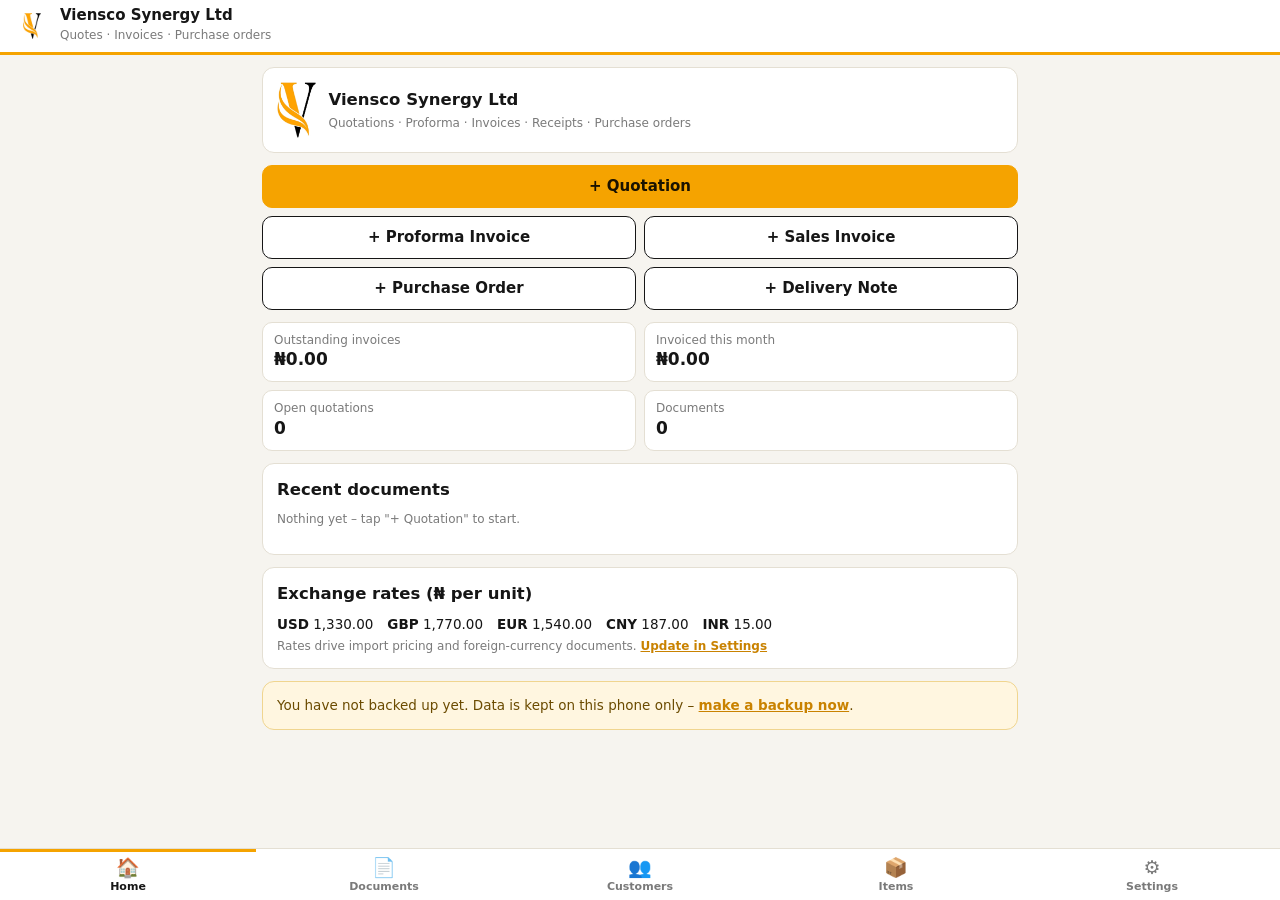
==== commit 3cc8ee5d: "Add files via upload" ====
--- a/viensco-synergy-ltd.html
+++ b/viensco-synergy-ltd.html
@@ -3,9 +3,9 @@
 <head>
 <meta charset="utf-8">
 <meta name="viewport" content="width=device-width, initial-scale=1, viewport-fit=cover">
-<title>Viensco Docs – Quotes, Invoices & Purchase Orders</title>
+<title>Viensco Synergy Ltd – Quotes, Invoices & Purchase Orders</title>
 <meta name="theme-color" content="#161616">
-<link rel="icon" href="[data-uri]">
+<link rel="icon" href="[data-uri]">
 <style>
 :root{--or:#F5A300;--ord:#C98200;--ban:#E97E1C;--ink:#161616;--ink2:#444;--mute:#7a7a7a;--bg:#F6F4EF;--card:#fff;--line:#E4DFD3;--ok:#1d8a4b;--bad:#c0392b;--r:12px;font-family:"Segoe UI",system-ui,-apple-system,Roboto,Arial,sans-serif}
 *{box-sizing:border-box;-webkit-tap-highlight-color:transparent}
@@ -122,12 +122,22 @@
   *{-webkit-print-color-adjust:exact;print-color-adjust:exact}
 }
 
+.bar{display:flex;gap:10px;align-items:center;margin:10px 12px 0;padding:10px 12px;background:var(--ink);color:#fff;border-radius:var(--r)}
+.bar p{margin:0;flex:1;font-size:13.5px}.bar .btn{white-space:nowrap}
+#sheet.xp{box-shadow:none}
+.btn:disabled{opacity:.55;cursor:wait}
+
 </style>
+<link rel="apple-touch-icon" href="[data-uri]">
+<meta name="apple-mobile-web-app-capable" content="yes">
+<meta name="mobile-web-app-capable" content="yes">
+<meta name="apple-mobile-web-app-title" content="Viensco Synergy">
 <style id="pgstyle"></style>
 </head>
 <body>
-<div id="splash"><img src="[data-uri]" alt="Viensco Synergy Ltd"></div>
-<header class="top noprint"><img src="[data-uri]" alt=""><div><b>Viensco Synergy Ltd</b><small>Quotes · Invoices · Purchase orders</small></div></header>
+<div id="splash"><img src="[data-uri]" alt="Viensco Synergy Ltd"></div>
+<header class="top noprint"><img src="[data-uri]" alt=""><div><b>Viensco Synergy Ltd</b><small>Quotes · Invoices · Purchase orders</small></div></header>
+<div class="bar noprint" id="installBar" hidden><p id="installMsg">Install Viensco Synergy Ltd on your phone or PC to use it offline.</p><button class="btn pri sm" id="installBtn">Install</button><button class="btn sm" id="installX" style="background:transparent;color:#fff;border-color:#555">Later</button></div>
 <div id="warn" class="warnbar noprint" hidden></div>
 <main>
   <section class="view active" id="v-home"></section>
@@ -138,8 +148,9 @@
   <section class="view" id="v-edit">
     <div id="ed-top" class="noprint"></div>
     <div id="ed-form" class="noprint"></div>
-    <div class="card noprint"><div class="f" style="margin:0"><label>PDF layout</label><select id="ed-style"><option value="branded">Branded header (built-in)</option><option value="letterhead">On my letterhead image</option></select></div>
-      <div class="hint">Preview below is what the PDF will look like. Tap “PDF / Print” at the top, then choose “Save as PDF”.</div></div>
+    <div class="card noprint"><div class="grid2"><div class="f" style="margin:0"><label>PDF layout</label><select id="ed-style"><option value="branded">Branded header (built-in)</option><option value="letterhead">On my letterhead image</option></select></div>
+      <div class="f" style="margin:0"><label>Signature</label><select id="ed-sign"><option value="blue">Blue ink</option><option value="black">Black ink</option><option value="old">Earlier signature</option><option value="none">None – sign by hand</option></select></div></div>
+      <div class="hint">The preview below is what the PDF / image will look like. Use “Download PDF” or “Save image” at the top (works offline), or “Print” for a text-based PDF.</div></div>
     <div id="sheetWrap"><div id="sheet"></div></div>
   </section>
 </main>
@@ -154,6 +165,9 @@
 <div id="toast"></div>
 <script>
 const IMG={emblem:"[data-uri]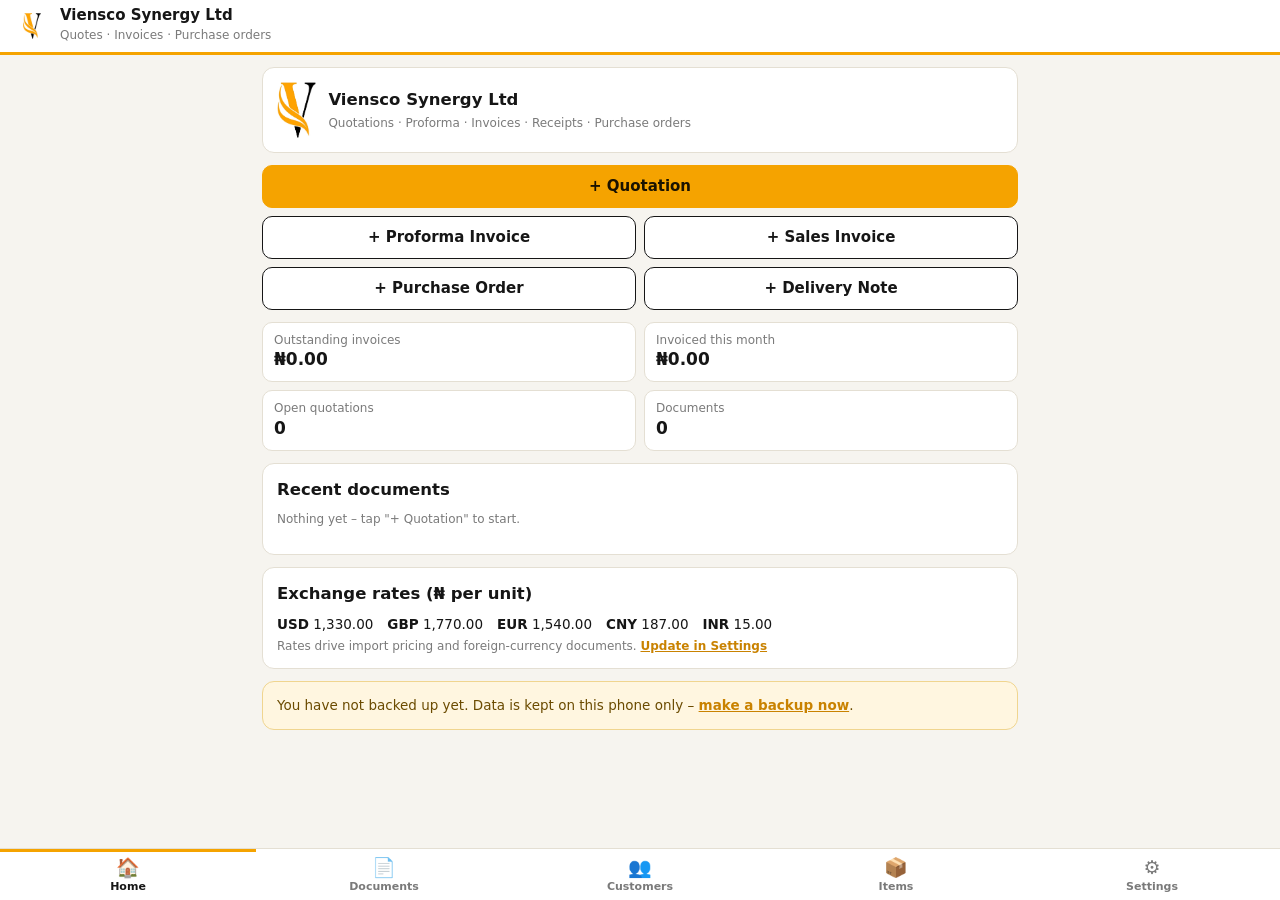
==== commit d386a9cf: "Rename viensco-synergy-ltd-1.html to viensco-synergy-ltd.html" ====
--- a/viensco-synergy-ltd.html
+++ b/viensco-synergy-ltd.html
@@ -149,7 +149,7 @@
     <div id="ed-top" class="noprint"></div>
     <div id="ed-form" class="noprint"></div>
     <div class="card noprint"><div class="grid2"><div class="f" style="margin:0"><label>PDF layout</label><select id="ed-style"><option value="branded">Branded header (built-in)</option><option value="letterhead">On my letterhead image</option></select></div>
-      <div class="f" style="margin:0"><label>Signature</label><select id="ed-sign"><option value="blue">Blue ink</option><option value="black">Black ink</option><option value="old">Earlier signature</option><option value="none">None – sign by hand</option></select></div></div>
+      <div class="f" style="margin:0"><label>Signature</label><select id="ed-sign"><option value="blue">Blue ink</option><option value="black">Black ink</option><option value="none">None – sign by hand</option></select></div></div>
       <div class="hint">The preview below is what the PDF / image will look like. Use “Download PDF” or “Save image” at the top (works offline), or “Print” for a text-based PDF.</div></div>
     <div id="sheetWrap"><div id="sheet"></div></div>
   </section>
@@ -164,9 +164,2591 @@
 <div id="modal" class="noprint" hidden><div class="mbg"></div><div class="msheet"><div class="mh"><b id="mt"></b><button id="mx" aria-label="Close">✕</button></div><div id="mb"></div></div></div>
 <div id="toast"></div>
 <script>
-const IMG={emblem:"[data-uri]",word:"[data-uri]",sign:"[data-uri]",letterhead:"[data-uri]",splash:"[data-uri]"};
-IMG.signBlue="[data-uri]